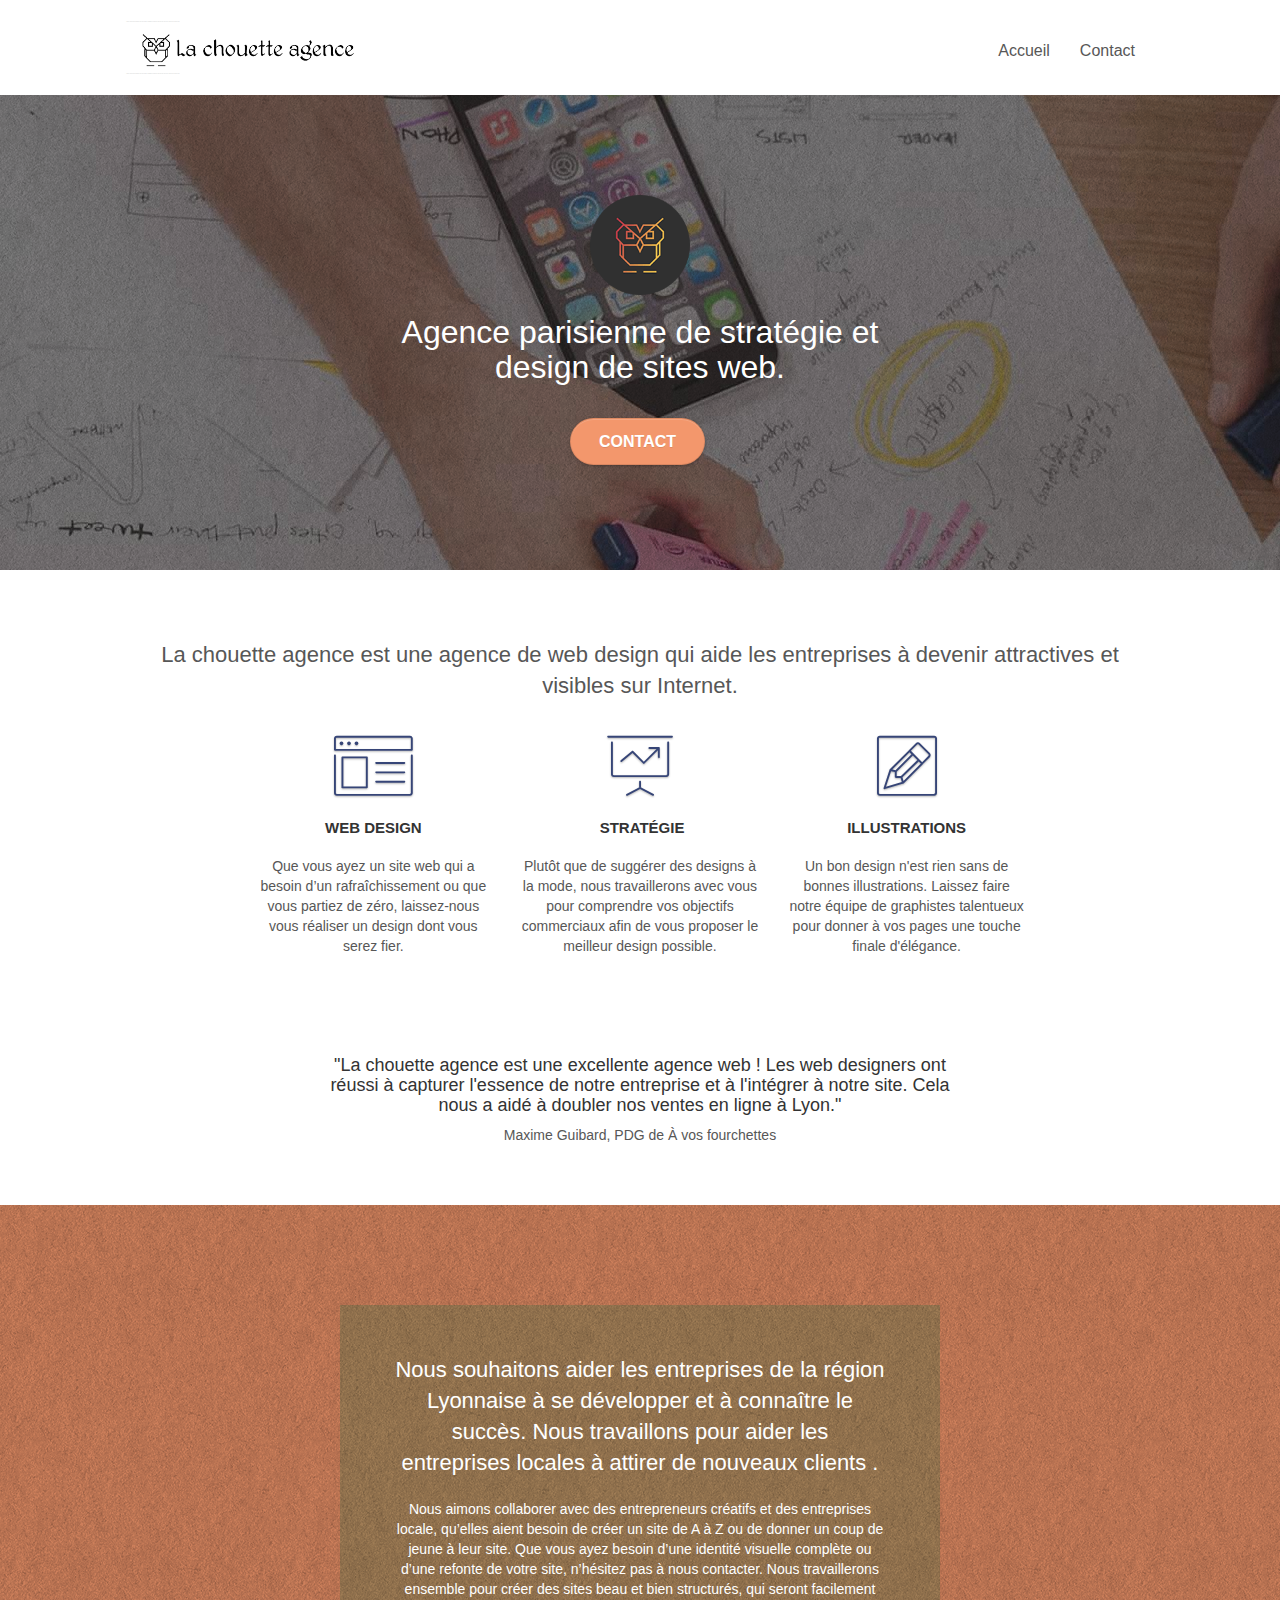
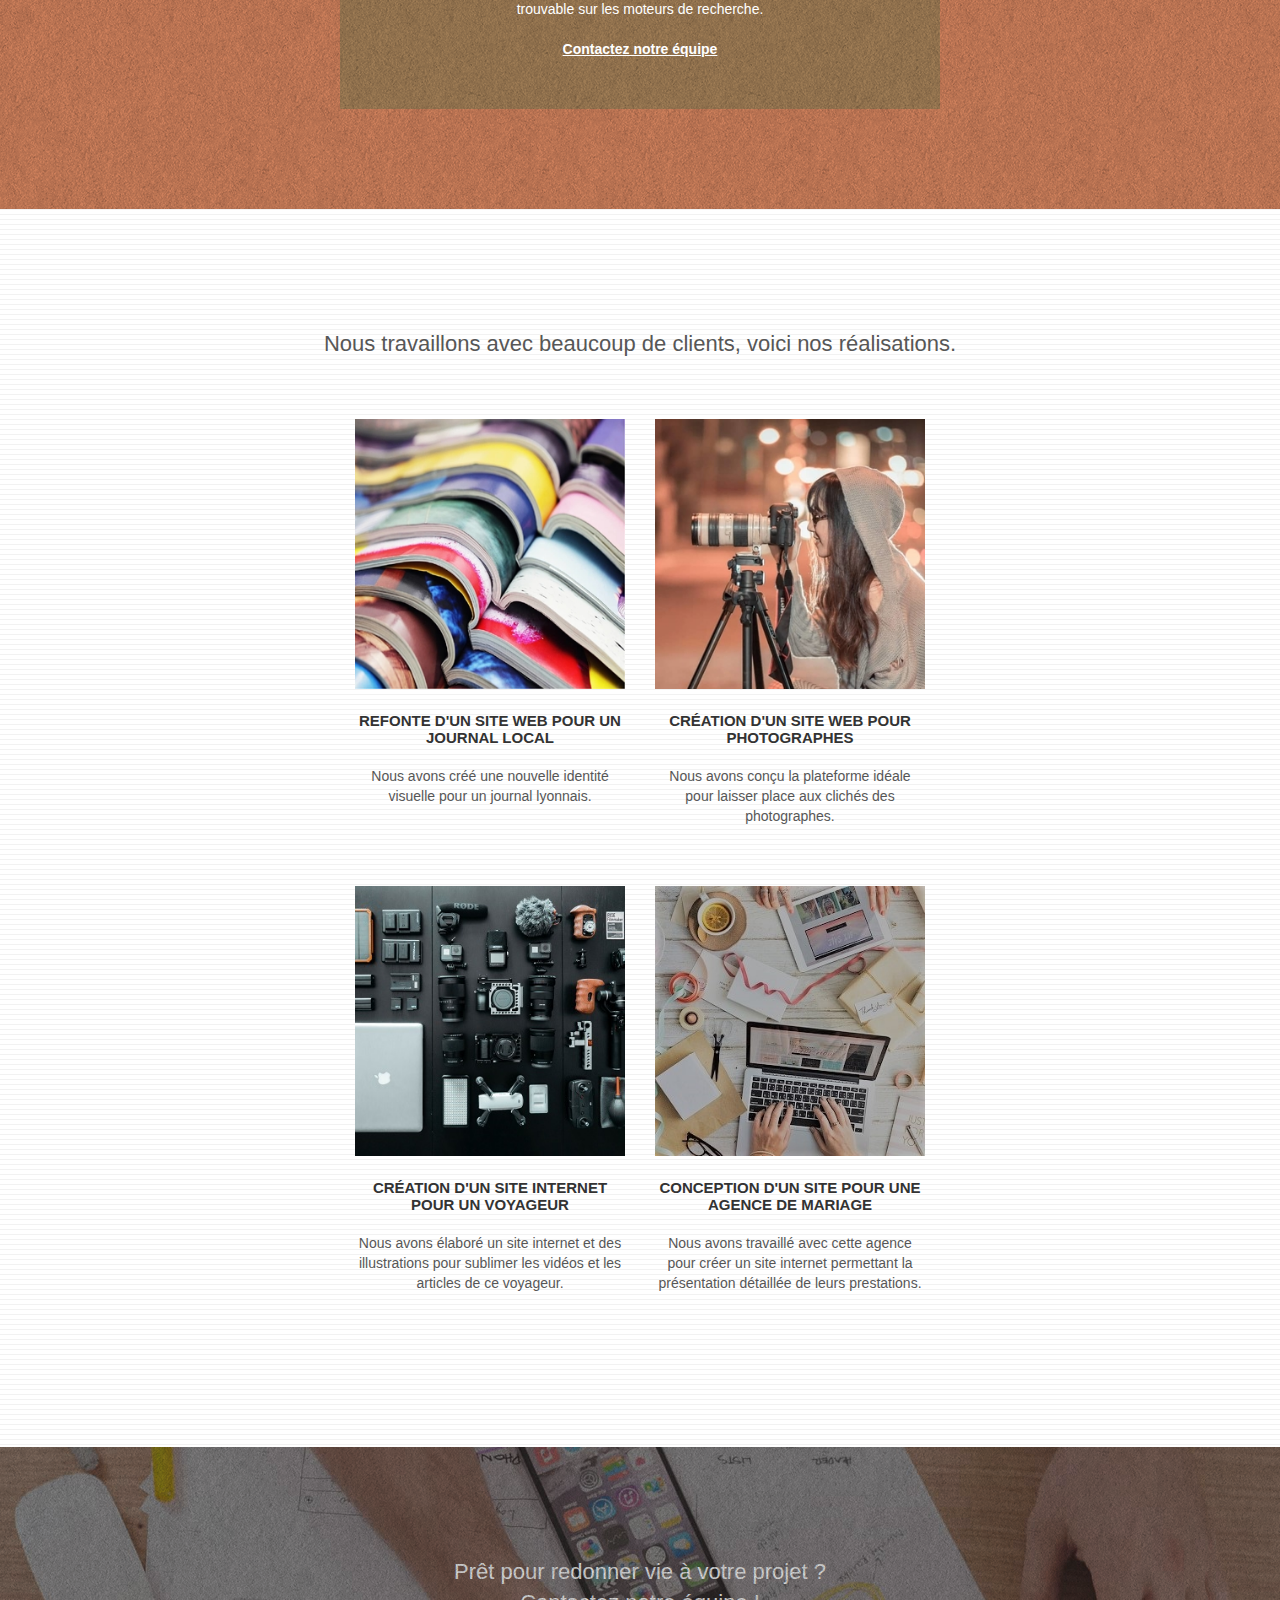
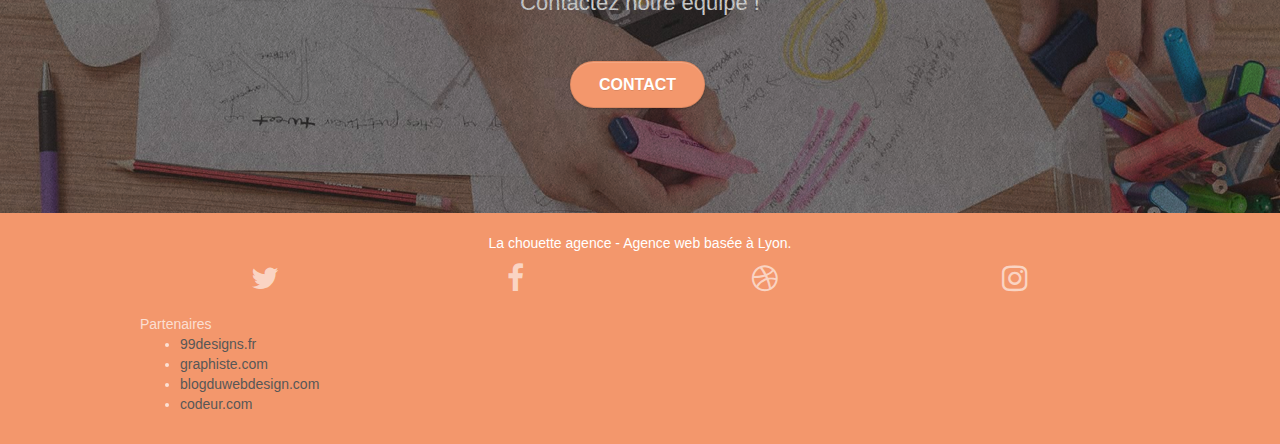
==== index.html @ 1ec6c8a3 "W3C approved." ====
<!doctype html>
<html lang="FR-fr">
<head>
    <meta charset="utf-8">
    <meta name="keywords" content="seo, site web, site internet, agence design paris" />
    <meta name="description" content="seo, site web, site internet, agence design paris" />
	<meta name="robots" content="index, follow" />
	<meta name="viewport" content="width=device-width, initial-scale=1.0, viewport-fit=cover" />
    <link rel="shortcut icon" type="image/png" href="favicon.jpg">
    
	<link rel="stylesheet" type="text/css" href="./css/bootstrap.min.css">
	<link rel="stylesheet" type="text/css" href="style.min.css">
	<link rel="stylesheet" type="text/css" href="./css/font-awesome.min.css">
	<link rel="stylesheet" type="text/css" href="./css/et-line.min.css">
	
    
	<script src="./js/jquery-2.1.0.min.js"></script>
	<script src="./js/bootstrap.min.js"></script>
	<script src="./js/blocs.min.js"></script>
	<script src="./js/jquery.touchSwipe.min.js" defer></script>
	<script src="./js/gmaps.min.js"></script>

    <title>La chouette agence, design et stratégie web à Paris.</title>

    
<!-- Analytics -->
 
<!-- Analytics END -->
    
</head>
<body>
<!-- Principal conteneur -->
<div class="page-container">
    
<!-- bloc-0 -->
<div class="bloc bgc-white l-bloc " id="bloc-0">
	<div class="container bloc-sm">

		<nav class="navbar row">
			<div class="navbar-header">
				<div class="keywords" style="color:#cccccc;font-size:1px;">Agence web à paris, stratégie web, web design, illustrations, design de site web, site web, web, internet, site internet, site</div>
				<a class="navbar-brand" href="index.html"><img src="img/la-chouette-agence.png" alt="paris web design logo agence web meilleure agence" height="40" /></a>
				<div class="keywords" style="color:#cccccc;font-size:1px;">Agence web à paris, stratégie web, web design, illustrations, design de site web, site web, web, internet, site internet, site</div>
				<button id="nav-toggle" type="button" class="ui-navbar-toggle navbar-toggle" data-toggle="collapse" data-target=".navbar-1">
					<span class="sr-only">Toggle navigation</span><span class="icon-bar"></span><span class="icon-bar"></span><span class="icon-bar"></span>
				</button>
			</div>
			<div class="collapse navbar-collapse navbar-1 special-dropdown-nav">
				<ul class="site-navigation nav navbar-nav">
					<li>
						<a href="index.html">Accueil</a>
					</li>
					<li>
					</li>
					<li>
						<a href="contact.html">Contact</a>
					</li>
				</ul>
			</div>
		</nav>
	</div>
</div>
<!-- bloc-0 END -->

<!-- bloc-1-presentation -->
<div class="bloc bgc-dark-slate-blue bg-banniere d-bloc bg-t-edge bloc-bg-texture texture-paper b-parallax" id="bloc-1-hero">
	<div class="container bloc-lg">
		<div class="row tight-width-whitespace">
			<div class="col-sm-12">
				<img src="img/logo.png" class="center-block image-resize-mode" width="100" alt="La chouette agence, agence web paris, création logo paris" />
				<h1 class="text-center hero-bloc-text tc-white ">
					Agence parisienne de stratégie et design de sites web.
				</h1>
				<div class="text-center">
					<a href="contact.html" class="btn btn-lg btn-clean btn-rd cta-hero btn-atomic-tangerine" id="cta-hero">Contact</a>
				</div>
			</div>
		</div>
	</div>
</div>
<!-- bloc-1-presentation END -->

<!-- bloc-2-services -->
<div class="bloc bgc-white l-bloc" id="bloc-2-services">
	<div class="container bloc-md">
		<div class="row">
			<div class="col-sm-12 text-center">
				<h2>La chouette agence est une agence de web design qui aide les entreprises à devenir attractives et visibles sur Internet.</h2>
			</div>
		</div>
		<div class="row voffset-lg med-width-whitespace">
			<div class="col-sm-4">
				<div class="text-center">
					<span class="et-icon-browser sm-shadow icon-dark-slate-blue icons icon-lg"></span>
				</div>
				<h3 class="mg-md text-center">
					Web design
				</h3>
				<p class="text-center ">
					Que vous ayez un site web qui a besoin d&rsquo;un rafraîchissement ou que vous partiez de zéro, laissez-nous vous réaliser un design dont vous serez fier.
				</p>
			</div>
			<div class="col-sm-4">
				<div class="text-center">
					<span class="et-icon-presentation sm-shadow icon-dark-slate-blue icons icon-lg"></span>
				</div>
				<h3 class="mg-md text-center">
					&nbsp;Stratégie
				</h3>
				<p class="text-center ">
					Plutôt que de suggérer des designs à la mode, nous travaillerons avec vous pour comprendre vos objectifs commerciaux afin de vous proposer le meilleur design possible.<br>
				</p>
			</div>
			<div class="col-sm-4">
				<div class="text-center">
					<span class="et-icon-edit sm-shadow icon-dark-slate-blue icons icon-lg"></span>
				</div>
				<h3 class="mg-md text-center">
					Illustrations
				</h3>
				<p class="text-center ">
					Un bon design n'est rien sans de bonnes illustrations. Laissez faire notre équipe de graphistes talentueux pour donner à vos pages une touche finale d'élégance.
				</p>
			</div>
		</div>
		<div class="row voffset-lg voffset">
			<div class="col-xs-12 col-md-8 col-md-offset-2 text-center">
				<h4>"La chouette agence est une excellente agence web ! Les web designers ont réussi à capturer l'essence de notre entreprise et à l'intégrer à notre site. Cela nous a aidé à doubler nos ventes en ligne à Lyon."</h4>
				<p>Maxime Guibard, PDG de À vos fourchettes</p>
			</div>
		</div>
	</div>
</div>
<!-- bloc-2-services END -->

<!-- bloc-3-what-i-do -->
<div class="bloc tc-white bgc-atomic-tangerine bg-presentation d-bloc bloc-bg-texture texture-paper b-parallax" id="bloc-3-what-i-do">
	<div class="container bloc-lg">
		<div class="row tight-width-whitespace black-background">
			<div class="col-sm-12">
				<h2 class="mg-md text-center tc-white">
					Nous souhaitons aider les entreprises de la région Lyonnaise à se développer et à connaître le succès. Nous travaillons pour aider les entreprises locales à attirer de nouveaux clients .<br>
				</h2>
				<p class="text-center white">
					Nous aimons collaborer avec des entrepreneurs créatifs et des entreprises locale, qu’elles aient besoin de créer un site de A à Z ou de donner un coup de jeune à leur site. Que vous ayez besoin d’une identité visuelle complète ou d’une refonte de votre site, n’hésitez pas à nous contacter. Nous travaillerons ensemble pour créer des sites beau et bien structurés, qui seront facilement trouvable sur les moteurs de recherche. <br><br><a class="ltc-white bold-link" href="contact.html">Contactez notre équipe</a><br>
				</p>
			</div>
		</div>
	</div>
</div>
<!-- bloc-3-what-i-do END -->

<!-- bloc-4-portfolio -->
<div class="bloc bgc-white bg-lines-h2-bg bg-repeat l-bloc" id="bloc-4-portfolio">
	<div class="container bloc-lg">
		<div class="row">
			<div class="col-sm-12 text-center">
				<h2>Nous travaillons avec beaucoup de clients, voici nos réalisations.</h2>
			</div>
		</div>
		<div class="row tight-width-whitespace portfolio-row">
			<div class="col-sm-6">
				<a href="#" data-lightbox="img/1.jpg" data-gallery-id="gallery-1" data-caption="Refonte d'un site web pour un journal local" data-frame="snapshot-lb"><img src="img/1.jpg" class="center-block img-responsive portfolio-thumb" alt="paris web design logo agence web meilleure agence et refonte site web journal" /></a>
				<h3 class="mg-md text-center">
					Refonte d'un site web pour un journal local
				</h3>
				<p class="text-center">
					Nous avons créé une nouvelle identité visuelle pour un journal lyonnais.
				</p>
			</div>
			<div class="col-sm-6">
				<a href="#" data-lightbox="img/2.jpg" data-gallery-id="gallery-1" data-caption="Création d'un site web pour photographes" data-frame="snapshot-lb"><img src="img/2.jpg" class="center-block img-responsive portfolio-thumb" alt="paris web design logo agence web meilleure agence, Création d'un site web pour photographes" /></a>
				<h3 class="mg-md text-center">
					Création d'un site web pour photographes
				</h3>
				<p class="text-center">
					Nous avons conçu la plateforme idéale pour laisser place aux clichés des photographes.
				</p>
			</div>
		</div>
		<div class="row tight-width-whitespace portfolio-row">
			<div class="col-sm-6">
				<a href="#" data-lightbox="img/3.jpg" data-gallery-id="gallery-1" data-caption="Création d'un site internet pour un voyageur" data-frame="snapshot-lb"><img src="img/3.jpg" class="center-block img-responsive portfolio-thumb" alt="paris web design logo agence web meilleure agence, Création d'un site web pour voyageur"/></a>
				<h3 class="mg-md text-center">
					Création d'un site internet pour un voyageur
				</h3>
				<p class="text-center">
					Nous avons élaboré un site internet et des illustrations pour sublimer les vidéos et les articles de ce voyageur.
				</p>
			</div>
			<div class="col-sm-6">
				<a href="#" data-lightbox="img/4.jpg" data-gallery-id="gallery-1" data-caption="Conception d'un site pour une agence de mariage" data-frame="snapshot-lb"><img src="img/4.jpg" class="center-block img-responsive portfolio-thumb" alt="paris web design logo agence web meilleure agence, Création d'un site web pour agence de mariage" /></a>
				<h3 class="mg-md text-center">
					Conception d'un site pour une agence de mariage
				</h3>
				<p class="text-center">
					Nous avons travaillé avec cette agence pour créer un site internet permettant la présentation détaillée de leurs prestations.
				</p>
			</div>
		</div>
	</div>
</div>
<!-- bloc-4-portfolio END -->

<!-- bloc-5-cta -->
<div class="bloc bgc-dark-slate-blue bg-banniere d-bloc bloc-bg-texture texture-paper" id="bloc-5-cta">
	<div class="container bloc-lg">
		<div class="row">
			<h2 class="mg-md text-center tc-white">
				Prêt pour redonner vie à votre projet ?<br>Contactez notre équipe !
			</h2>
			<div class="col-sm-12 text-center">
				<a href="contact.html" class="btn btn-atomic-tangerine btn-clean btn-rd btn-lg cta-hero">Contact</a>
			</div>
		</div>
	</div>
</div>
<!-- bloc-5-cta END -->

<!-- Footer - bloc-8 -->
<div class="bloc bgc-atomic-tangerine d-bloc" id="bloc-8">
	<div class="container bloc-sm">
		<div class="row">
			<div class="col-sm-12">
				<p class="text-center white">
					La chouette agence - Agence web basée à Lyon.<br>
				</p>
				<div class="row row-no-gutters social">
					<div class="social_cont">
						<div class="col-sm-3">
							<div class="text-center">
								<a class="social" href="index.html"><span class="fa fa-twitter icon-md"></span></a>
							</div>
						</div>
						<div class="col-sm-3">
							<div class="text-center">
								<a class="social" href="index.html"><span class="fa fa-facebook icon-md"></span></a>
							</div>
						</div>
						<div class="col-sm-3">
							<div class="text-center">
								<a class="social" href="index.html"><span class="fa fa-dribbble icon-md"></span></a>
							</div>
						</div>
						<div class="col-sm-3">
							<div class="text-center">
								<a class="social" href="index.html"><span class="fa fa-instagram icon-md"></span></a>
							</div>
						</div>
					</div>
					<div class="keywords" style="color:#F3976C;">Agence web à paris, stratégie web, web design, illustrations, design de site web, site web, web, internet, site internet, site</div>
				</div>
				<div class="row">
					<div class="col-sm-4">
						Partenaires
							<ul>
								<li><a href="https://99designs.fr/">99designs.fr</a></li>
								<li><a href="https://graphiste.com/">graphiste.com</a></li>
								<li><a href="https://www.blogduwebdesign.com/">blogduwebdesign.com</a></li>
								<li><a href="https://www.codeur.com/">codeur.com</a></li>
							</ul>		
					</div>
				</div>
			</div>
		</div>
	</div>
</div>
<!-- Footer - bloc-8 END -->

</div>
<!-- Principal conteneur END -->
    

</body>
</html>
---- style.min.css ----
body{margin:0;padding:0;background:#fff;overflow-x:hidden;-webkit-font-smoothing:antialiased;-moz-osx-font-smoothing:grayscale}a,button{transition:all .3s ease-in-out;outline:0!important}a:hover{text-decoration:none;cursor:pointer}#page-loading-blocs-notifaction{position:fixed;top:0;bottom:0;width:100%;z-index:100000;background:#fff url(img/pageload-spinner.gif) no-repeat center center}.bloc{width:100%;clear:both;background:50% 50% no-repeat;padding:0 50px;-webkit-background-size:cover;-moz-background-size:cover;-o-background-size:cover;background-size:cover;position:relative}.bloc .container{padding-left:0;padding-right:0}.bloc-lg{padding:100px 50px}.bloc-md{padding:50px}.bloc-sm{padding:20px 50px}.bg-b-edge,.bg-bl-edge,.bg-br-edge,.bg-center,.bg-l-edge,.bg-r-edge,.bg-repeat,.bg-t-edge,.bg-tl-edge,.bg-tr-edge{-webkit-background-size:auto!important;-moz-background-size:auto!important;-o-background-size:auto!important;background-size:auto!important}.bg-repeat{background:repeat}.bg-t-edge{background:top no-repeat}.bloc-bg-texture::before{content:"";background-size:2px 2px;position:absolute;top:0;bottom:0;left:0;right:0}.texture-paper::before{background:url(img/texture-paper.png);background-size:280px 280px}.b-parallax{background-attachment:fixed}.d-bloc{color:rgba(255,255,255,.7)}.d-bloc button:hover{color:rgba(255,255,255,.9)}.d-bloc .icon-round,.d-bloc .icon-rounded,.d-bloc .icon-semi-rounded-a,.d-bloc .icon-semi-rounded-b,.d-bloc .icon-square{border-color:rgba(255,255,255,.9)}.d-bloc .divider-h span{border-color:rgba(255,255,255,.2)}.d-bloc .a-btn,.d-bloc .navbar a,.d-bloc .navbar-brand,.d-bloc a .icon-lg,.d-bloc a .icon-md,.d-bloc a .icon-sm,.d-bloc a .icon-xl,.d-bloc h1 a,.d-bloc h2 a,.d-bloc h3 a,.d-bloc h4 a,.d-bloc h5 a,.d-bloc h6 a,.d-bloc p a{color:rgba(255,255,255,.6)}.d-bloc .a-btn:hover,.d-bloc .navbar a:hover,.d-bloc .navbar-brand:hover,.d-bloc a:hover .icon-lg,.d-bloc a:hover .icon-md,.d-bloc a:hover .icon-sm,.d-bloc a:hover .icon-xl,.d-bloc h1 a:hover,.d-bloc h2 a:hover,.d-bloc h3 a:hover,.d-bloc h4 a:hover,.d-bloc h5 a:hover,.d-bloc h6 a:hover,.d-bloc p a:hover{color:#fff}.d-bloc .navbar-toggle .icon-bar{background:#fff}.d-bloc .btn-wire,.d-bloc .btn-wire:hover{color:#fff;border-color:#fff}.d-bloc .panel{color:rgba(0,0,0,.5)}.d-bloc .panel button:hover{color:rgba(0,0,0,.7)}.d-bloc .panel icon{border-color:rgba(0,0,0,.7)}.d-bloc .panel .divider-h span{border-color:rgba(0,0,0,.1)}.d-bloc .panel .a-btn{color:rgba(0,0,0,.6)}.d-bloc .panel .a-btn:hover{color:#000}.d-bloc .panel .btn-wire,.d-bloc .panel .btn-wire:hover{color:rgba(0,0,0,.7);border-color:rgba(0,0,0,.3)}.d-bloc .panel,.l-bloc{color:rgba(0,0,0,.5)}.d-bloc .panel button:hover,.l-bloc button:hover{color:rgba(0,0,0,.7)}.l-bloc .icon-round,.l-bloc .icon-rounded,.l-bloc .icon-semi-rounded-a,.l-bloc .icon-semi-rounded-b,.l-bloc .icon-square{border-color:rgba(0,0,0,.7)}.d-bloc .panel .divider-h span,.l-bloc .divider-h span{border-color:rgba(0,0,0,.1)}.d-bloc .panel .a-btn,.l-bloc .a-btn,.l-bloc .navbar a,.l-bloc .navbar-brand,.l-bloc a .icon-lg,.l-bloc a .icon-md,.l-bloc a .icon-sm,.l-bloc a .icon-xl,.l-bloc h1 a,.l-bloc h2 a,.l-bloc h3 a,.l-bloc h4 a,.l-bloc h5 a,.l-bloc h6 a,.l-bloc p a{color:rgba(0,0,0,.6)}.d-bloc .panel .a-btn:hover,.l-bloc .a-btn:hover,.l-bloc .navbar a:hover,.l-bloc .navbar-brand:hover,.l-bloc a:hover .icon-lg,.l-bloc a:hover .icon-md,.l-bloc a:hover .icon-sm,.l-bloc a:hover .icon-xl,.l-bloc h1 a:hover,.l-bloc h2 a:hover,.l-bloc h3 a:hover,.l-bloc h4 a:hover,.l-bloc h5 a:hover,.l-bloc h6 a:hover,.l-bloc p a:hover{color:#000}.l-bloc .navbar-toggle .icon-bar{color:rgba(0,0,0,.6)}.d-bloc .panel .btn-wire,.d-bloc .panel .btn-wire:hover,.l-bloc .btn-wire,.l-bloc .btn-wire:hover{color:rgba(0,0,0,.7);border-color:rgba(0,0,0,.3)}.voffset{margin-top:30px}.voffset-lg{margin-top:80px}.row-no-gutters{margin-right:0;margin-left:0}.row.row-no-gutters>[class*=" col-"],.row.row-no-gutters>[class^=col-]{padding-right:0;padding-left:0}#bloc-1-hero h1{font-size:32px}.navbar{margin-bottom:0;z-index:1}.navbar-brand{height:auto;padding:3px 15px;font-size:25px;font-weight:400;font-weight:600;line-height:44px}.navbar-brand img{max-height:200px;margin:0 5px 0 0;display:inline}.navbar-brand img[src$=svg]{min-width:100px}.nav-center .navbar-brand img{margin:0}.navbar .nav{padding-top:2px;margin-right:-16px;float:right;z-index:1}.nav>li{float:left;margin-top:4px;font-size:16px}.navbar-nav .open .dropdown-menu>li>a{text-align:inherit}.nav>li a:focus,.nav>li a:hover{background:0 0}.navbar-toggle{margin:10px 10px 0 0;border:0}.navbar-toggle:hover{background:0 0!important}.navbar-toggle .icon-bar{background-color:rgba(0,0,0,.5);width:26px}.nav-invert .navbar .nav{float:left}.nav-invert .navbar-brand,.nav-invert .navbar-header{float:right;position:relative;z-index:2}@media (min-width:768px){.site-navigation{position:absolute;top:50%;right:20px;transform:translate(0,-50%);-webkit-transform:translateY(-50%)}.nav>li .dropdown-menu a,.nav>li .dropdown-menu a:hover{color:#484848}.nav-invert .site-navigation{left:0;right:0}.nav-center{text-align:center}.nav-center .navbar-header{width:100%}.nav-center .nav>li,.nav-center .navbar-brand,.nav-center .navbar-header{float:none;display:inline-block}.nav-center .site-navigation{position:relative;width:100%;right:0;margin-right:0;margin-top:20px}.nav-center.mini-nav .navbar-toggle{float:none;margin:10px auto 0}}.nav>li>.dropdown a{background:0 0!important;display:block;padding:14px 15px}nav .caret{margin:0 5px}.dropdown-menu .dropdown-menu{top:-8px;left:100%}.dropdown-menu .dropmenu-flow-right{top:100%;left:0;margin-left:-1px;border-top-left-radius:0;border-top-right-radius:0}.dropdown-menu .dropdown span{border:4px solid #000;border-top-color:transparent;border-right-color:transparent;border-bottom-color:transparent;margin:6px -5px 0 0!important;float:right}.mg-md{margin-top:10px;margin-bottom:20px}.mg-lg{margin-top:10px;margin-bottom:40px}.btn{margin:0 5px 5px 0}.btn.pull-right{margin:0 0 5px 5px}.btn-d,.btn-d:focus,.btn-d:hover{color:#fff;background:rgba(0,0,0,.3)}button{outline:0!important}.btn-rd{border-radius:40px}.btn-clean{border:1px solid rgba(0,0,0,.08);border-bottom-color:rgba(0,0,0,.1);text-shadow:0 1px 0 rgba(0,0,1,.1);box-shadow:0 1px 3px rgba(0,0,1,.25),inset 0 1px 0 0 rgba(255,255,255,.15)}.icon-md{font-size:30px!important}.icon-lg{font-size:60px!important}.sm-shadow{text-shadow:0 1px 2px rgba(0,0,0,.3)}.panel-sq,.panel-sq .panel-footer,.panel-sq .panel-heading{border-radius:0}.panel-rd{border-radius:30px}.panel-rd .panel-heading{border-radius:29px 29px 0 0}.panel-rd .panel-footer{border-radius:0 0 29px 29px}.form-control{border-color:rgba(0,0,0,.1);box-shadow:none}.scrollToTop{width:40px;height:40px;position:fixed;bottom:20px;right:20px;opacity:0;z-index:500;transition:all .3s ease-in-out}.scrollToTop span{margin-top:6px}.showScrollTop{font-size:14px;opacity:1}a[data-lightbox]{position:relative;display:block;text-align:center}a[data-lightbox]:hover::before{content:"+";font-family:HelveticaNeue-Light,"Helvetica Neue Light","Helvetica Neue",Helvetica,Arial;font-size:32px;width:50px;height:50px;margin-left:-25px;border-radius:50%;background:rgba(0,0,0,.6);color:#fff;font-weight:100;z-index:1;position:absolute;top:50%;transform:translateY(-50%);-webkit-transform:translateY(-50%)}a[data-lightbox]:hover img{opacity:.6;-webkit-animation-fill-mode:none;animation-fill-mode:none}#lightbox-modal{display:flex;align-items:center}#lightbox-modal .modal-dialog{width:90%;max-width:900px;margin:0 auto 0}#lightbox-modal .modal-dialog img{max-height:90vh;margin:0 auto}.lightbox-caption{padding:20px;color:#fff;background:rgba(0,0,0,.5);position:absolute;left:15px;right:15px;bottom:5px}.close-lightbox{color:#fff;font-size:30px;position:absolute;top:20px;right:20px;z-index:20;background:rgba(0,0,0,.5);border:none;line-height:30px;padding:0 9px 5px;opacity:.3}.close-lightbox:hover,.next-lightbox:hover,.prev-lightbox:hover{opacity:1;color:#fff}.next-lightbox,.prev-lightbox{font-size:20px;color:rgba(255,255,255,.9);background:rgba(0,0,0,.5);transition:all .2s ease-in-out;position:absolute;top:45%;z-index:1;opacity:.4}.next-lightbox{padding:6px 8px 1px 13px;right:25px}.prev-lightbox{padding:6px 13px 1px 10px;left:25px}.snapshot-lb .modal-body{padding-bottom:45px}.snapshot-lb .lightbox-caption{padding:0;color:rgba(0,0,0,.5);background:0 0}.btn,a,h1,h2,h3,h4,h5,h6,label,p{font-family:helvetica;font-weight:400;color:#575757!important}.container{max-width:1000px}.hero-bloc-text{font-size:38px}.hero-bloc-text-sub{font-size:36px}.statement-bloc-text{line-height:26px;font-style:italic;font-size:20px;text-align:center;font-weight:lighter;max-width:520px;margin:auto auto auto auto}p{font-size:14px}.tight-width-whitespace{max-width:600px;margin:auto auto auto auto}.h1{font-size:20px;font-family:"Open Sans"}.cta-hero{margin-top:22px;color:#fff!important;text-transform:uppercase;padding:12px 28px 12px 28px;font-size:16px;font-weight:700}.social_cont{display:flex;flex-direction:row;justify-content:center}.social{display:inline;max-width:400px;margin:auto auto auto auto}h2{font-size:22px;line-height:1.4em}h3{font-size:15px;text-transform:uppercase;font-weight:700;color:#333!important}.med-width-whitespace{max-width:800px;margin:auto auto auto auto;box-shadow:0 0 0 #000}h1{color:#333!important}h4{color:#333!important}.icons{margin-bottom:14px;margin-top:24px}.white{color:#fff!important}.portfolio-thumb{margin-bottom:24px}.portfolio-row{margin-bottom:44px;margin-top:50px}.avatar{box-shadow:0 4px 9px rgba(0,0,0,.3)}.black-background{background-color:rgba(165,147,99,.7);padding:40px 40px 40px 40px}.bold-link{font-weight:900;text-decoration:underline!important}.bgc-white{background-color:#fff}.bgc-dark-slate-blue{background-color:#364577}.bgc-atomic-tangerine{background-color:#f3976c}.tc-white{color:#fff!important}.btn-atomic-tangerine{background:#f3976c;color:#fff!important}.btn-atomic-tangerine:hover{background:#c27956!important;color:#fff!important}.ltc-white{color:#fff!important}.ltc-white:hover{color:#ccc!important}.ltc-atomic-tangerine{color:#f3976c!important}.ltc-atomic-tangerine:hover{color:#c27956!important}.icon-dark-slate-blue{color:#364577!important;border-color:#364577!important}.bg-dots-bg{background-image:url(img/dots-bg.png)}.bg-lines-h2-bg{background-image:url(img/lines-h2-bg.png)}.bg-banniere{background-image:url(img/la-chouette-agence-banniere.jpg)}.bg-presentation{background-image:url(img/image-de-presentation.jpg)}@media (max-width:1024px){.bloc{padding-left:20px;padding-right:20px}.bloc-tile-2.full-width-bloc .container,.bloc-tile-3.full-width-bloc .container,.bloc-tile-4.full-width-bloc .container,.bloc.full-width-bloc{padding-left:0;padding-right:0}}@media (max-width:992px) and (min-width:768px){.navbar .nav{max-width:80%}.nav-center.navbar .nav{max-width:100%}}@media only screen and (min-width:768px) and (max-width:1024px) and (orientation:landscape){.b-parallax{background-attachment:scroll}}@media only screen and (min-width:1024px) and (max-width:1366px) and (-webkit-min-device-pixel-ratio:1.5){.b-parallax{background-attachment:scroll}}@media (max-width:991px){.container{width:100%}.b-parallax{background-attachment:scroll}#hero-bloc,.page-container{overflow-x:hidden;position:relative}.bloc{padding-left:constant(safe-area-inset-left);padding-right:constant(safe-area-inset-right)}.bloc-group,.bloc-group .bloc{display:block;width:100%}.bloc-fill-screen .fill-bloc-bottom-edge,.bloc-fill-screen .fill-bloc-top-edge{padding:0 20px;padding-left:constant(safe-area-inset-left);padding-right:constant(safe-area-inset-right)}}@media (max-width:767px){.page-container{overflow-x:hidden;position:relative}#disqus_thread,h1,h2,h3,h4,h5,h6,p{padding-left:10px!important;padding-right:10px!important}.b-parallax{background-attachment:scroll}.navbar .nav{padding-top:0;border-top:1px solid rgba(0,0,0,.2);float:none!important}.navbar.row{margin-left:0;margin-right:0}.site-navigation{position:inherit;transform:none;-webkit-transform:none;-ms-transform:none}.nav>li{margin-top:0;border-bottom:1px solid rgba(0,0,0,.1);background:rgba(0,0,0,.05);text-align:left;padding-left:15px;width:100%}.nav>li:hover{background:rgba(0,0,0,.08)}.dropdown .dropdown a .caret{float:none;margin:5px 0 0 10px!important;border:4px solid #000;border-bottom-color:transparent;border-right-color:transparent;border-left-color:transparent}#hero-bloc .navbar .nav{background:rgba(0,0,0,.8)}#hero-bloc .navbar .nav a{color:rgba(255,255,255,.6)}.hero{padding:50px 0}.hero-nav{left:-1px;right:-1px}.navbar-collapse{padding:0;overflow-x:hidden;-webkit-box-shadow:none;box-shadow:none}.navbar-brand img{max-height:40px;width:auto}.nav-invert .navbar-header{float:none;width:100%}.nav-invert .navbar-toggle{float:left;margin-left:10px}.bloc{padding-left:0;padding-right:0}.bloc-lg,.bloc-xl,.bloc-xxl{padding:40px 0}.bloc-md,.bloc-sm{padding-left:0;padding-right:0}.bloc-fill-screen .fill-bloc-bottom-edge,.bloc-fill-screen .fill-bloc-top-edge,.bloc-tile-2 .container,.bloc-tile-3 .container,.bloc-tile-4 .container{padding-left:0;padding-right:0}.a-block{padding:0 10px}.btn-dwn{display:none}.voffset{margin-top:5px}.voffset-md{margin-top:20px}.voffset-lg{margin-top:30px}form{padding:5px}.close-lightbox{display:inline-block}.blocsapp-device-iphone5{background-size:216px 425px;padding-top:60px;width:216px;height:425px}.blocsapp-device-iphone5 img{width:180px;height:320px}}@media (max-width:400px){.bloc{padding-left:0;padding-right:0}}@media (max-width:767px){.bloc-mob-center-text{text-align:center}}
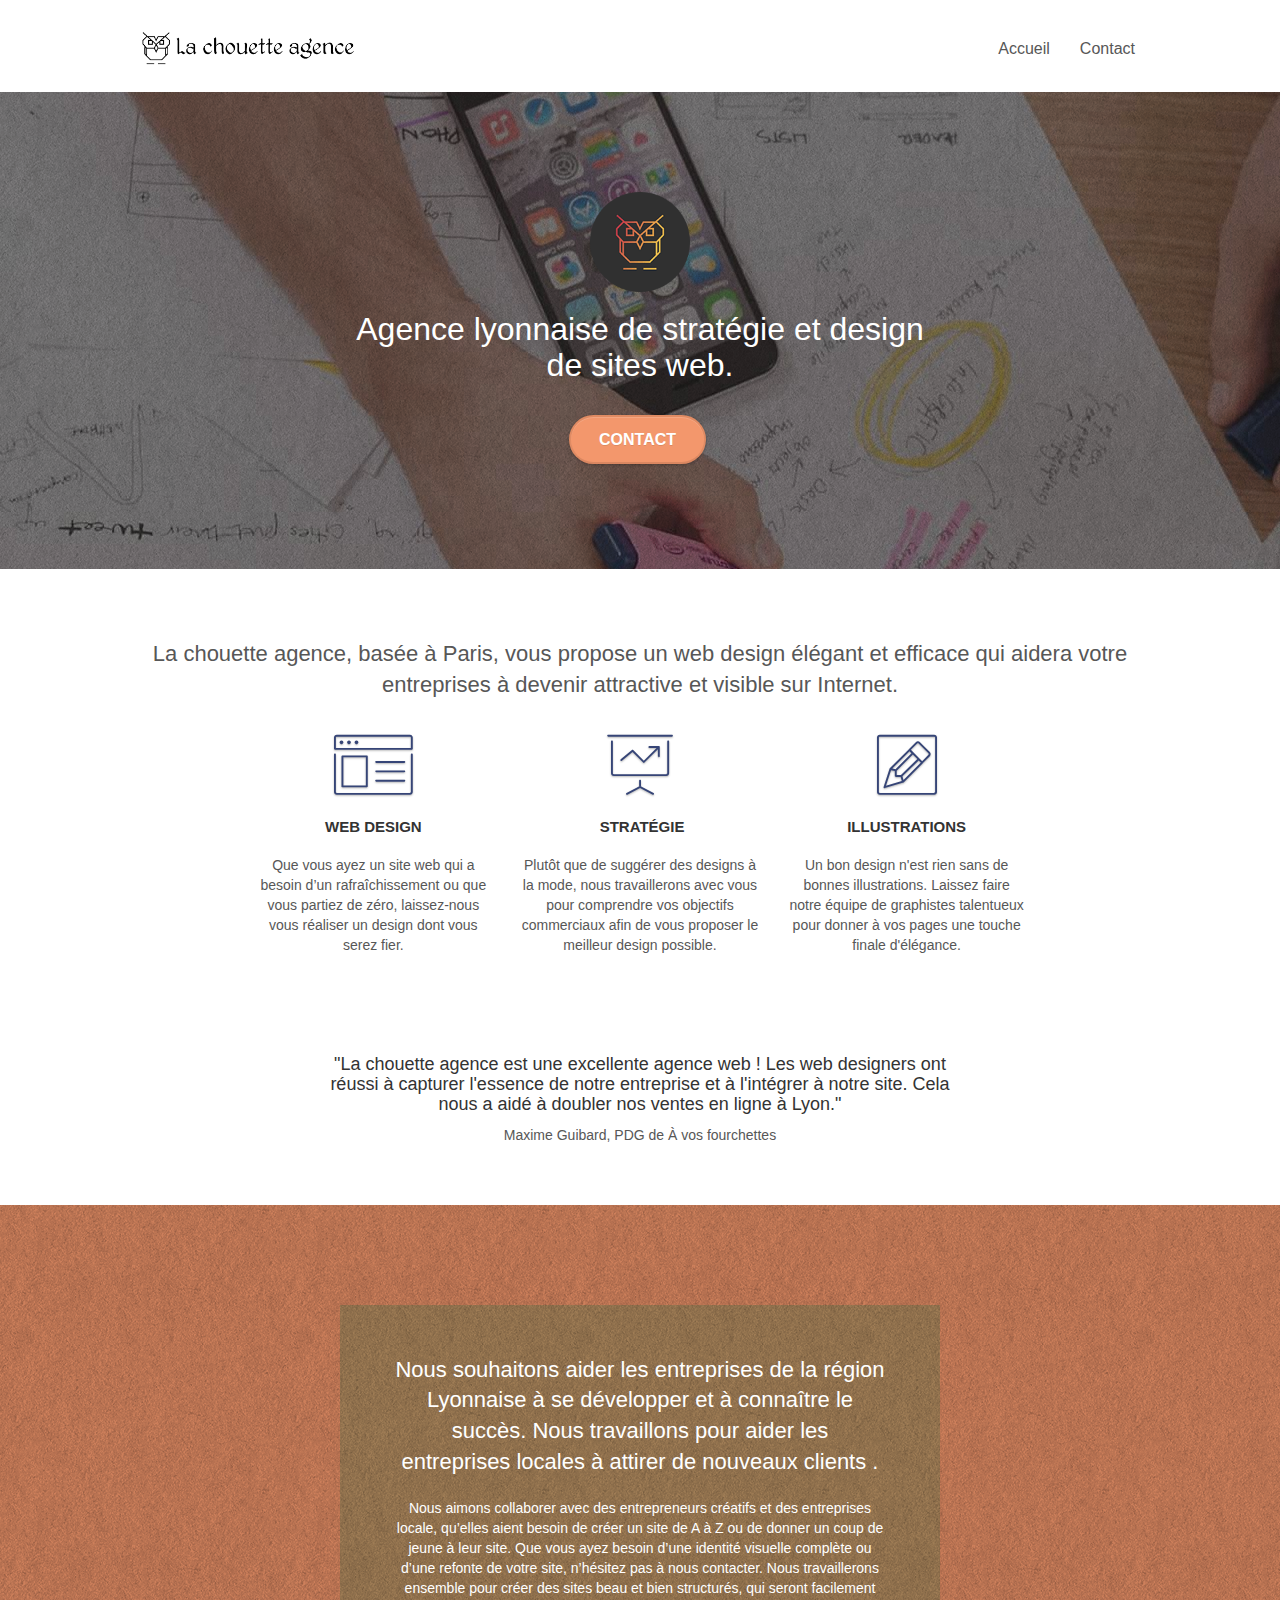
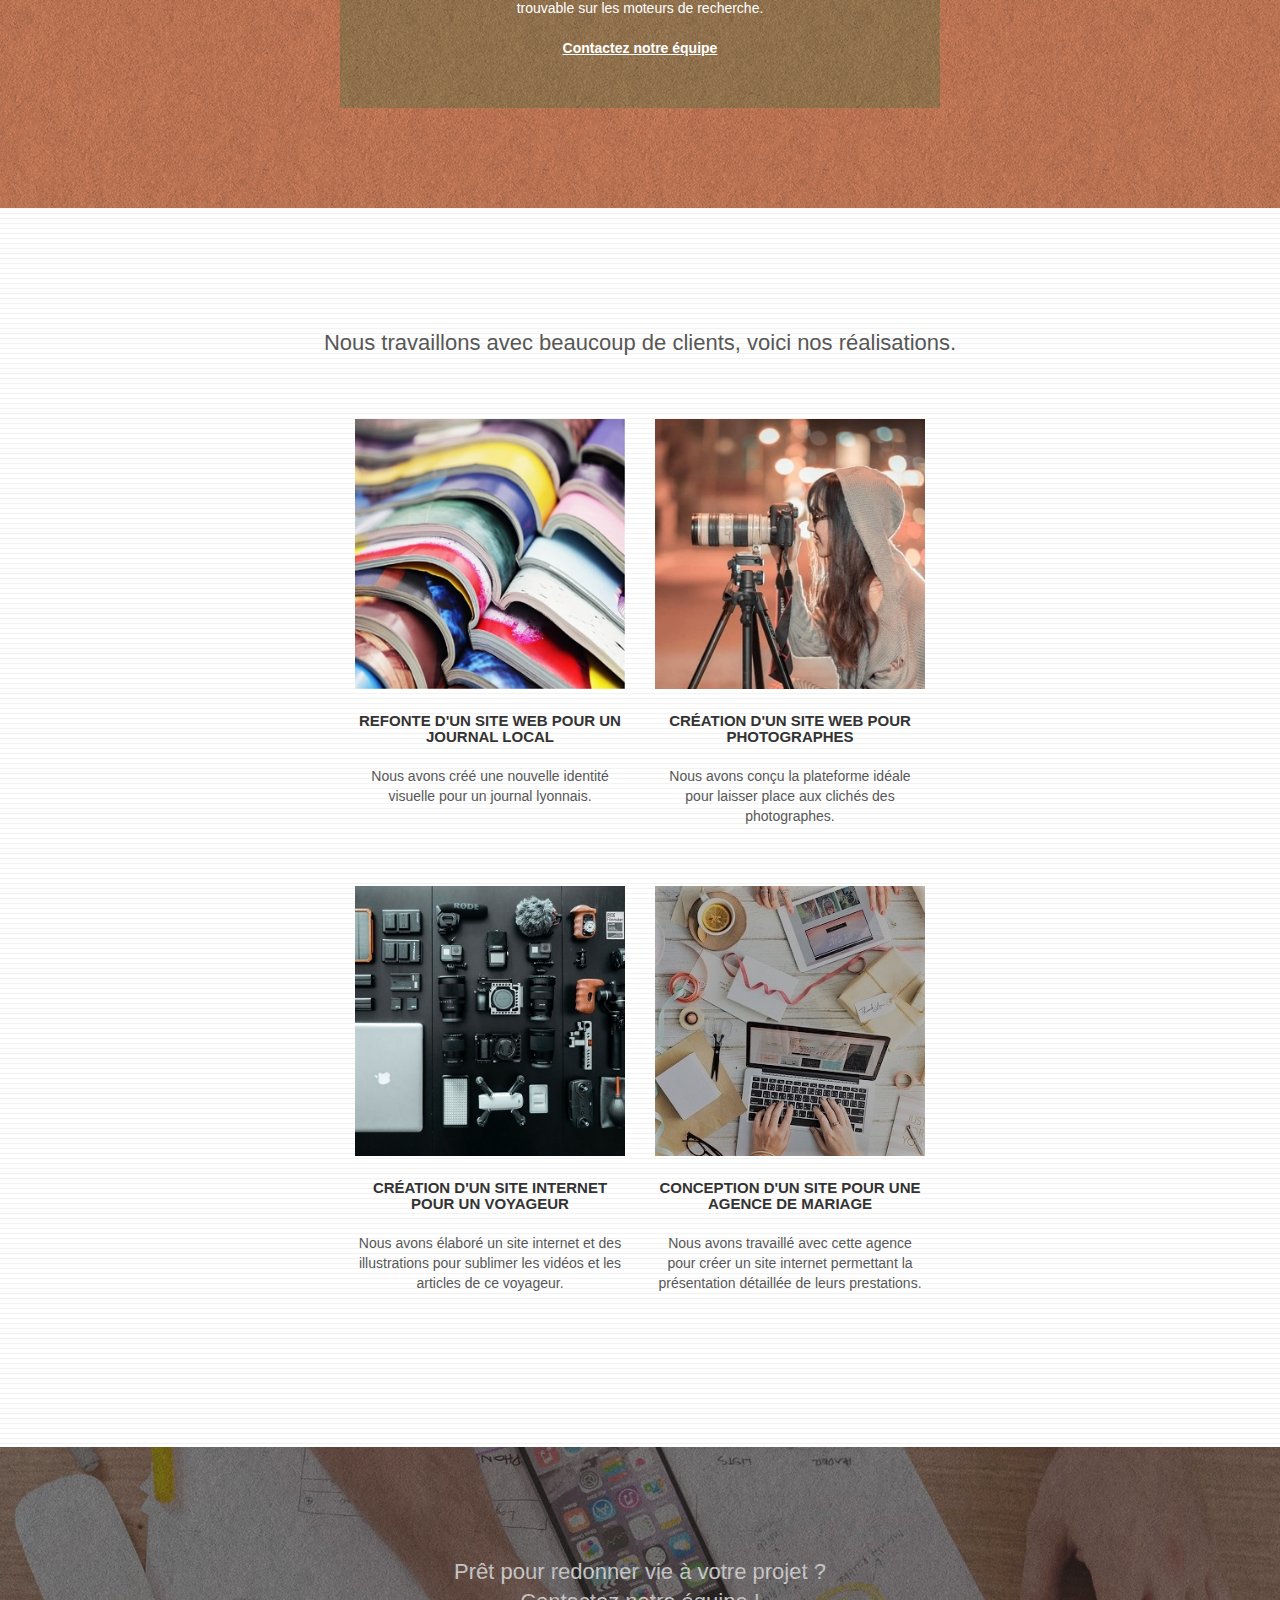
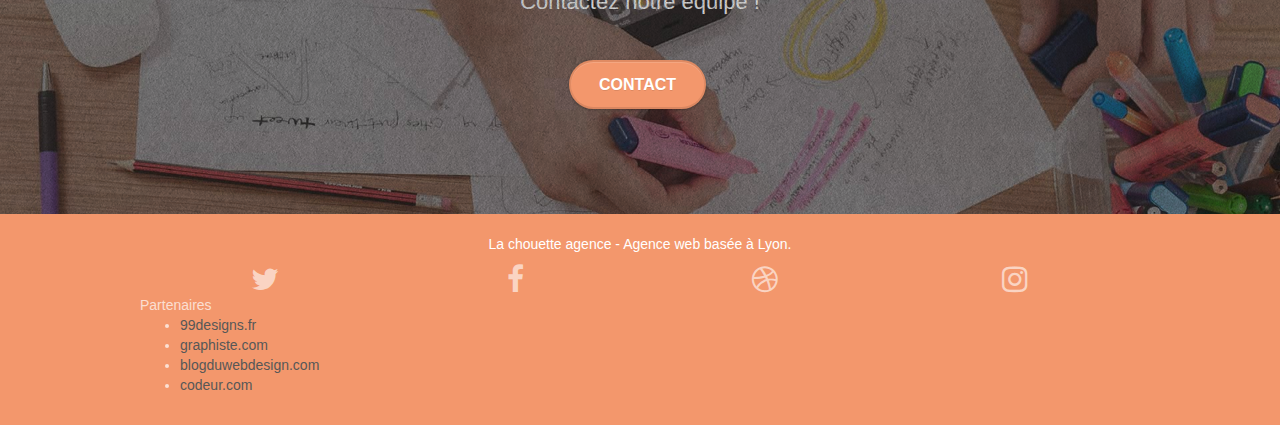
==== commit 0dfcccfd: "Optim keywords, alt, border" ====
--- a/index.html
+++ b/index.html
@@ -1,9 +1,11 @@
 <!doctype html>
 <html lang="FR-fr">
 <head>
+
+	<title>La chouette agence, design et stratégie web à Lyon.</title>
+
     <meta charset="utf-8">
-    <meta name="keywords" content="seo, site web, site internet, agence design paris" />
-    <meta name="description" content="seo, site web, site internet, agence design paris" />
+    <meta name="description" content="La chouette agence, basée à Paris, vous propose un web design élégant et efficace qui aidera votre entreprises à devenir attractive et visible sur Internet." />
 	<meta name="robots" content="index, follow" />
 	<meta name="viewport" content="width=device-width, initial-scale=1.0, viewport-fit=cover" />
     <link rel="shortcut icon" type="image/png" href="favicon.jpg">
@@ -14,13 +16,12 @@
 	<link rel="stylesheet" type="text/css" href="./css/et-line.min.css">
 	
     
-	<script src="./js/jquery-2.1.0.min.js"></script>
-	<script src="./js/bootstrap.min.js"></script>
-	<script src="./js/blocs.min.js"></script>
-	<script src="./js/jquery.touchSwipe.min.js" defer></script>
-	<script src="./js/gmaps.min.js"></script>
-
-    <title>La chouette agence, design et stratégie web à Paris.</title>
+	<script defer src="./js/jquery-2.1.0.min.js"></script>
+	<script defer src="./js/bootstrap.min.js"></script>
+	<script defer src="./js/blocs.min.js"></script>
+	<script defer src="./js/jquery.touchSwipe.min.js"></script>
+	<script defer src="./js/gmaps.min.js"></script>
+
 
     
 <!-- Analytics -->
@@ -38,9 +39,7 @@
 
 		<nav class="navbar row">
 			<div class="navbar-header">
-				<div class="keywords" style="color:#cccccc;font-size:1px;">Agence web à paris, stratégie web, web design, illustrations, design de site web, site web, web, internet, site internet, site</div>
-				<a class="navbar-brand" href="index.html"><img src="img/la-chouette-agence.png" alt="paris web design logo agence web meilleure agence" height="40" /></a>
-				<div class="keywords" style="color:#cccccc;font-size:1px;">Agence web à paris, stratégie web, web design, illustrations, design de site web, site web, web, internet, site internet, site</div>
+				<a class="navbar-brand" href="index.html"><img src="img/la-chouette-agence.png" alt="Une chouette de face, logo de la chouette agence." height="40" /></a>
 				<button id="nav-toggle" type="button" class="ui-navbar-toggle navbar-toggle" data-toggle="collapse" data-target=".navbar-1">
 					<span class="sr-only">Toggle navigation</span><span class="icon-bar"></span><span class="icon-bar"></span><span class="icon-bar"></span>
 				</button>
@@ -67,9 +66,9 @@
 	<div class="container bloc-lg">
 		<div class="row tight-width-whitespace">
 			<div class="col-sm-12">
-				<img src="img/logo.png" class="center-block image-resize-mode" width="100" alt="La chouette agence, agence web paris, création logo paris" />
+				<img src="img/logo.png" class="center-block image-resize-mode" width="100" alt="Une chouette de face, logo de la chouette agence." />
 				<h1 class="text-center hero-bloc-text tc-white ">
-					Agence parisienne de stratégie et design de sites web.
+					Agence lyonnaise de stratégie et design de sites web.
 				</h1>
 				<div class="text-center">
 					<a href="contact.html" class="btn btn-lg btn-clean btn-rd cta-hero btn-atomic-tangerine" id="cta-hero">Contact</a>
@@ -85,7 +84,7 @@
 	<div class="container bloc-md">
 		<div class="row">
 			<div class="col-sm-12 text-center">
-				<h2>La chouette agence est une agence de web design qui aide les entreprises à devenir attractives et visibles sur Internet.</h2>
+				<h2>La chouette agence, basée à Paris, vous propose un web design élégant et efficace qui aidera votre entreprises à devenir attractive et visible sur Internet.</h2>
 			</div>
 		</div>
 		<div class="row voffset-lg med-width-whitespace">
@@ -160,7 +159,7 @@
 		</div>
 		<div class="row tight-width-whitespace portfolio-row">
 			<div class="col-sm-6">
-				<a href="#" data-lightbox="img/1.jpg" data-gallery-id="gallery-1" data-caption="Refonte d'un site web pour un journal local" data-frame="snapshot-lb"><img src="img/1.jpg" class="center-block img-responsive portfolio-thumb" alt="paris web design logo agence web meilleure agence et refonte site web journal" /></a>
+				<a href="#" data-lightbox="img/1.jpg" data-gallery-id="gallery-1" data-caption="Refonte d'un site web pour un journal local" data-frame="snapshot-lb"><img src="img/1.jpg" class="center-block img-responsive portfolio-thumb" alt="Présentation esthétique de magazines ouverts sur une table." /></a>
 				<h3 class="mg-md text-center">
 					Refonte d'un site web pour un journal local
 				</h3>
@@ -169,7 +168,7 @@
 				</p>
 			</div>
 			<div class="col-sm-6">
-				<a href="#" data-lightbox="img/2.jpg" data-gallery-id="gallery-1" data-caption="Création d'un site web pour photographes" data-frame="snapshot-lb"><img src="img/2.jpg" class="center-block img-responsive portfolio-thumb" alt="paris web design logo agence web meilleure agence, Création d'un site web pour photographes" /></a>
+				<a href="#" data-lightbox="img/2.jpg" data-gallery-id="gallery-1" data-caption="Création d'un site web pour photographes" data-frame="snapshot-lb"><img src="img/2.jpg" class="center-block img-responsive portfolio-thumb" alt="Vue de profil d'une photographe utilisant son appareil avec objectif et trépied de nuit." /></a>
 				<h3 class="mg-md text-center">
 					Création d'un site web pour photographes
 				</h3>
@@ -180,7 +179,7 @@
 		</div>
 		<div class="row tight-width-whitespace portfolio-row">
 			<div class="col-sm-6">
-				<a href="#" data-lightbox="img/3.jpg" data-gallery-id="gallery-1" data-caption="Création d'un site internet pour un voyageur" data-frame="snapshot-lb"><img src="img/3.jpg" class="center-block img-responsive portfolio-thumb" alt="paris web design logo agence web meilleure agence, Création d'un site web pour voyageur"/></a>
+				<a href="#" data-lightbox="img/3.jpg" data-gallery-id="gallery-1" data-caption="Création d'un site internet pour un voyageur" data-frame="snapshot-lb"><img src="img/3.jpg" class="center-block img-responsive portfolio-thumb" alt="Vue du dessus d'une table noire où sont organisés les différents outils du voyageur : drone, portable, micro..."/></a>
 				<h3 class="mg-md text-center">
 					Création d'un site internet pour un voyageur
 				</h3>
@@ -189,7 +188,7 @@
 				</p>
 			</div>
 			<div class="col-sm-6">
-				<a href="#" data-lightbox="img/4.jpg" data-gallery-id="gallery-1" data-caption="Conception d'un site pour une agence de mariage" data-frame="snapshot-lb"><img src="img/4.jpg" class="center-block img-responsive portfolio-thumb" alt="paris web design logo agence web meilleure agence, Création d'un site web pour agence de mariage" /></a>
+				<a href="#" data-lightbox="img/4.jpg" data-gallery-id="gallery-1" data-caption="Conception d'un site pour une agence de mariage" data-frame="snapshot-lb"><img src="img/4.jpg" class="center-block img-responsive portfolio-thumb" alt="Vue du dessus d'une table de craft avec deux paires de main utilisant le matériel : ordinateur portable, maquette..." /></a>
 				<h3 class="mg-md text-center">
 					Conception d'un site pour une agence de mariage
 				</h3>
@@ -248,7 +247,6 @@
 							</div>
 						</div>
 					</div>
-					<div class="keywords" style="color:#F3976C;">Agence web à paris, stratégie web, web design, illustrations, design de site web, site web, web, internet, site internet, site</div>
 				</div>
 				<div class="row">
 					<div class="col-sm-4">
--- a/style.min.css
+++ b/style.min.css
@@ -1 +1,908 @@
-body{margin:0;padding:0;background:#fff;overflow-x:hidden;-webkit-font-smoothing:antialiased;-moz-osx-font-smoothing:grayscale}a,button{transition:all .3s ease-in-out;outline:0!important}a:hover{text-decoration:none;cursor:pointer}#page-loading-blocs-notifaction{position:fixed;top:0;bottom:0;width:100%;z-index:100000;background:#fff url(img/pageload-spinner.gif) no-repeat center center}.bloc{width:100%;clear:both;background:50% 50% no-repeat;padding:0 50px;-webkit-background-size:cover;-moz-background-size:cover;-o-background-size:cover;background-size:cover;position:relative}.bloc .container{padding-left:0;padding-right:0}.bloc-lg{padding:100px 50px}.bloc-md{padding:50px}.bloc-sm{padding:20px 50px}.bg-b-edge,.bg-bl-edge,.bg-br-edge,.bg-center,.bg-l-edge,.bg-r-edge,.bg-repeat,.bg-t-edge,.bg-tl-edge,.bg-tr-edge{-webkit-background-size:auto!important;-moz-background-size:auto!important;-o-background-size:auto!important;background-size:auto!important}.bg-repeat{background:repeat}.bg-t-edge{background:top no-repeat}.bloc-bg-texture::before{content:"";background-size:2px 2px;position:absolute;top:0;bottom:0;left:0;right:0}.texture-paper::before{background:url(img/texture-paper.png);background-size:280px 280px}.b-parallax{background-attachment:fixed}.d-bloc{color:rgba(255,255,255,.7)}.d-bloc button:hover{color:rgba(255,255,255,.9)}.d-bloc .icon-round,.d-bloc .icon-rounded,.d-bloc .icon-semi-rounded-a,.d-bloc .icon-semi-rounded-b,.d-bloc .icon-square{border-color:rgba(255,255,255,.9)}.d-bloc .divider-h span{border-color:rgba(255,255,255,.2)}.d-bloc .a-btn,.d-bloc .navbar a,.d-bloc .navbar-brand,.d-bloc a .icon-lg,.d-bloc a .icon-md,.d-bloc a .icon-sm,.d-bloc a .icon-xl,.d-bloc h1 a,.d-bloc h2 a,.d-bloc h3 a,.d-bloc h4 a,.d-bloc h5 a,.d-bloc h6 a,.d-bloc p a{color:rgba(255,255,255,.6)}.d-bloc .a-btn:hover,.d-bloc .navbar a:hover,.d-bloc .navbar-brand:hover,.d-bloc a:hover .icon-lg,.d-bloc a:hover .icon-md,.d-bloc a:hover .icon-sm,.d-bloc a:hover .icon-xl,.d-bloc h1 a:hover,.d-bloc h2 a:hover,.d-bloc h3 a:hover,.d-bloc h4 a:hover,.d-bloc h5 a:hover,.d-bloc h6 a:hover,.d-bloc p a:hover{color:#fff}.d-bloc .navbar-toggle .icon-bar{background:#fff}.d-bloc .btn-wire,.d-bloc .btn-wire:hover{color:#fff;border-color:#fff}.d-bloc .panel{color:rgba(0,0,0,.5)}.d-bloc .panel button:hover{color:rgba(0,0,0,.7)}.d-bloc .panel icon{border-color:rgba(0,0,0,.7)}.d-bloc .panel .divider-h span{border-color:rgba(0,0,0,.1)}.d-bloc .panel .a-btn{color:rgba(0,0,0,.6)}.d-bloc .panel .a-btn:hover{color:#000}.d-bloc .panel .btn-wire,.d-bloc .panel .btn-wire:hover{color:rgba(0,0,0,.7);border-color:rgba(0,0,0,.3)}.d-bloc .panel,.l-bloc{color:rgba(0,0,0,.5)}.d-bloc .panel button:hover,.l-bloc button:hover{color:rgba(0,0,0,.7)}.l-bloc .icon-round,.l-bloc .icon-rounded,.l-bloc .icon-semi-rounded-a,.l-bloc .icon-semi-rounded-b,.l-bloc .icon-square{border-color:rgba(0,0,0,.7)}.d-bloc .panel .divider-h span,.l-bloc .divider-h span{border-color:rgba(0,0,0,.1)}.d-bloc .panel .a-btn,.l-bloc .a-btn,.l-bloc .navbar a,.l-bloc .navbar-brand,.l-bloc a .icon-lg,.l-bloc a .icon-md,.l-bloc a .icon-sm,.l-bloc a .icon-xl,.l-bloc h1 a,.l-bloc h2 a,.l-bloc h3 a,.l-bloc h4 a,.l-bloc h5 a,.l-bloc h6 a,.l-bloc p a{color:rgba(0,0,0,.6)}.d-bloc .panel .a-btn:hover,.l-bloc .a-btn:hover,.l-bloc .navbar a:hover,.l-bloc .navbar-brand:hover,.l-bloc a:hover .icon-lg,.l-bloc a:hover .icon-md,.l-bloc a:hover .icon-sm,.l-bloc a:hover .icon-xl,.l-bloc h1 a:hover,.l-bloc h2 a:hover,.l-bloc h3 a:hover,.l-bloc h4 a:hover,.l-bloc h5 a:hover,.l-bloc h6 a:hover,.l-bloc p a:hover{color:#000}.l-bloc .navbar-toggle .icon-bar{color:rgba(0,0,0,.6)}.d-bloc .panel .btn-wire,.d-bloc .panel .btn-wire:hover,.l-bloc .btn-wire,.l-bloc .btn-wire:hover{color:rgba(0,0,0,.7);border-color:rgba(0,0,0,.3)}.voffset{margin-top:30px}.voffset-lg{margin-top:80px}.row-no-gutters{margin-right:0;margin-left:0}.row.row-no-gutters>[class*=" col-"],.row.row-no-gutters>[class^=col-]{padding-right:0;padding-left:0}#bloc-1-hero h1{font-size:32px}.navbar{margin-bottom:0;z-index:1}.navbar-brand{height:auto;padding:3px 15px;font-size:25px;font-weight:400;font-weight:600;line-height:44px}.navbar-brand img{max-height:200px;margin:0 5px 0 0;display:inline}.navbar-brand img[src$=svg]{min-width:100px}.nav-center .navbar-brand img{margin:0}.navbar .nav{padding-top:2px;margin-right:-16px;float:right;z-index:1}.nav>li{float:left;margin-top:4px;font-size:16px}.navbar-nav .open .dropdown-menu>li>a{text-align:inherit}.nav>li a:focus,.nav>li a:hover{background:0 0}.navbar-toggle{margin:10px 10px 0 0;border:0}.navbar-toggle:hover{background:0 0!important}.navbar-toggle .icon-bar{background-color:rgba(0,0,0,.5);width:26px}.nav-invert .navbar .nav{float:left}.nav-invert .navbar-brand,.nav-invert .navbar-header{float:right;position:relative;z-index:2}@media (min-width:768px){.site-navigation{position:absolute;top:50%;right:20px;transform:translate(0,-50%);-webkit-transform:translateY(-50%)}.nav>li .dropdown-menu a,.nav>li .dropdown-menu a:hover{color:#484848}.nav-invert .site-navigation{left:0;right:0}.nav-center{text-align:center}.nav-center .navbar-header{width:100%}.nav-center .nav>li,.nav-center .navbar-brand,.nav-center .navbar-header{float:none;display:inline-block}.nav-center .site-navigation{position:relative;width:100%;right:0;margin-right:0;margin-top:20px}.nav-center.mini-nav .navbar-toggle{float:none;margin:10px auto 0}}.nav>li>.dropdown a{background:0 0!important;display:block;padding:14px 15px}nav .caret{margin:0 5px}.dropdown-menu .dropdown-menu{top:-8px;left:100%}.dropdown-menu .dropmenu-flow-right{top:100%;left:0;margin-left:-1px;border-top-left-radius:0;border-top-right-radius:0}.dropdown-menu .dropdown span{border:4px solid #000;border-top-color:transparent;border-right-color:transparent;border-bottom-color:transparent;margin:6px -5px 0 0!important;float:right}.mg-md{margin-top:10px;margin-bottom:20px}.mg-lg{margin-top:10px;margin-bottom:40px}.btn{margin:0 5px 5px 0}.btn.pull-right{margin:0 0 5px 5px}.btn-d,.btn-d:focus,.btn-d:hover{color:#fff;background:rgba(0,0,0,.3)}button{outline:0!important}.btn-rd{border-radius:40px}.btn-clean{border:1px solid rgba(0,0,0,.08);border-bottom-color:rgba(0,0,0,.1);text-shadow:0 1px 0 rgba(0,0,1,.1);box-shadow:0 1px 3px rgba(0,0,1,.25),inset 0 1px 0 0 rgba(255,255,255,.15)}.icon-md{font-size:30px!important}.icon-lg{font-size:60px!important}.sm-shadow{text-shadow:0 1px 2px rgba(0,0,0,.3)}.panel-sq,.panel-sq .panel-footer,.panel-sq .panel-heading{border-radius:0}.panel-rd{border-radius:30px}.panel-rd .panel-heading{border-radius:29px 29px 0 0}.panel-rd .panel-footer{border-radius:0 0 29px 29px}.form-control{border-color:rgba(0,0,0,.1);box-shadow:none}.scrollToTop{width:40px;height:40px;position:fixed;bottom:20px;right:20px;opacity:0;z-index:500;transition:all .3s ease-in-out}.scrollToTop span{margin-top:6px}.showScrollTop{font-size:14px;opacity:1}a[data-lightbox]{position:relative;display:block;text-align:center}a[data-lightbox]:hover::before{content:"+";font-family:HelveticaNeue-Light,"Helvetica Neue Light","Helvetica Neue",Helvetica,Arial;font-size:32px;width:50px;height:50px;margin-left:-25px;border-radius:50%;background:rgba(0,0,0,.6);color:#fff;font-weight:100;z-index:1;position:absolute;top:50%;transform:translateY(-50%);-webkit-transform:translateY(-50%)}a[data-lightbox]:hover img{opacity:.6;-webkit-animation-fill-mode:none;animation-fill-mode:none}#lightbox-modal{display:flex;align-items:center}#lightbox-modal .modal-dialog{width:90%;max-width:900px;margin:0 auto 0}#lightbox-modal .modal-dialog img{max-height:90vh;margin:0 auto}.lightbox-caption{padding:20px;color:#fff;background:rgba(0,0,0,.5);position:absolute;left:15px;right:15px;bottom:5px}.close-lightbox{color:#fff;font-size:30px;position:absolute;top:20px;right:20px;z-index:20;background:rgba(0,0,0,.5);border:none;line-height:30px;padding:0 9px 5px;opacity:.3}.close-lightbox:hover,.next-lightbox:hover,.prev-lightbox:hover{opacity:1;color:#fff}.next-lightbox,.prev-lightbox{font-size:20px;color:rgba(255,255,255,.9);background:rgba(0,0,0,.5);transition:all .2s ease-in-out;position:absolute;top:45%;z-index:1;opacity:.4}.next-lightbox{padding:6px 8px 1px 13px;right:25px}.prev-lightbox{padding:6px 13px 1px 10px;left:25px}.snapshot-lb .modal-body{padding-bottom:45px}.snapshot-lb .lightbox-caption{padding:0;color:rgba(0,0,0,.5);background:0 0}.btn,a,h1,h2,h3,h4,h5,h6,label,p{font-family:helvetica;font-weight:400;color:#575757!important}.container{max-width:1000px}.hero-bloc-text{font-size:38px}.hero-bloc-text-sub{font-size:36px}.statement-bloc-text{line-height:26px;font-style:italic;font-size:20px;text-align:center;font-weight:lighter;max-width:520px;margin:auto auto auto auto}p{font-size:14px}.tight-width-whitespace{max-width:600px;margin:auto auto auto auto}.h1{font-size:20px;font-family:"Open Sans"}.cta-hero{margin-top:22px;color:#fff!important;text-transform:uppercase;padding:12px 28px 12px 28px;font-size:16px;font-weight:700}.social_cont{display:flex;flex-direction:row;justify-content:center}.social{display:inline;max-width:400px;margin:auto auto auto auto}h2{font-size:22px;line-height:1.4em}h3{font-size:15px;text-transform:uppercase;font-weight:700;color:#333!important}.med-width-whitespace{max-width:800px;margin:auto auto auto auto;box-shadow:0 0 0 #000}h1{color:#333!important}h4{color:#333!important}.icons{margin-bottom:14px;margin-top:24px}.white{color:#fff!important}.portfolio-thumb{margin-bottom:24px}.portfolio-row{margin-bottom:44px;margin-top:50px}.avatar{box-shadow:0 4px 9px rgba(0,0,0,.3)}.black-background{background-color:rgba(165,147,99,.7);padding:40px 40px 40px 40px}.bold-link{font-weight:900;text-decoration:underl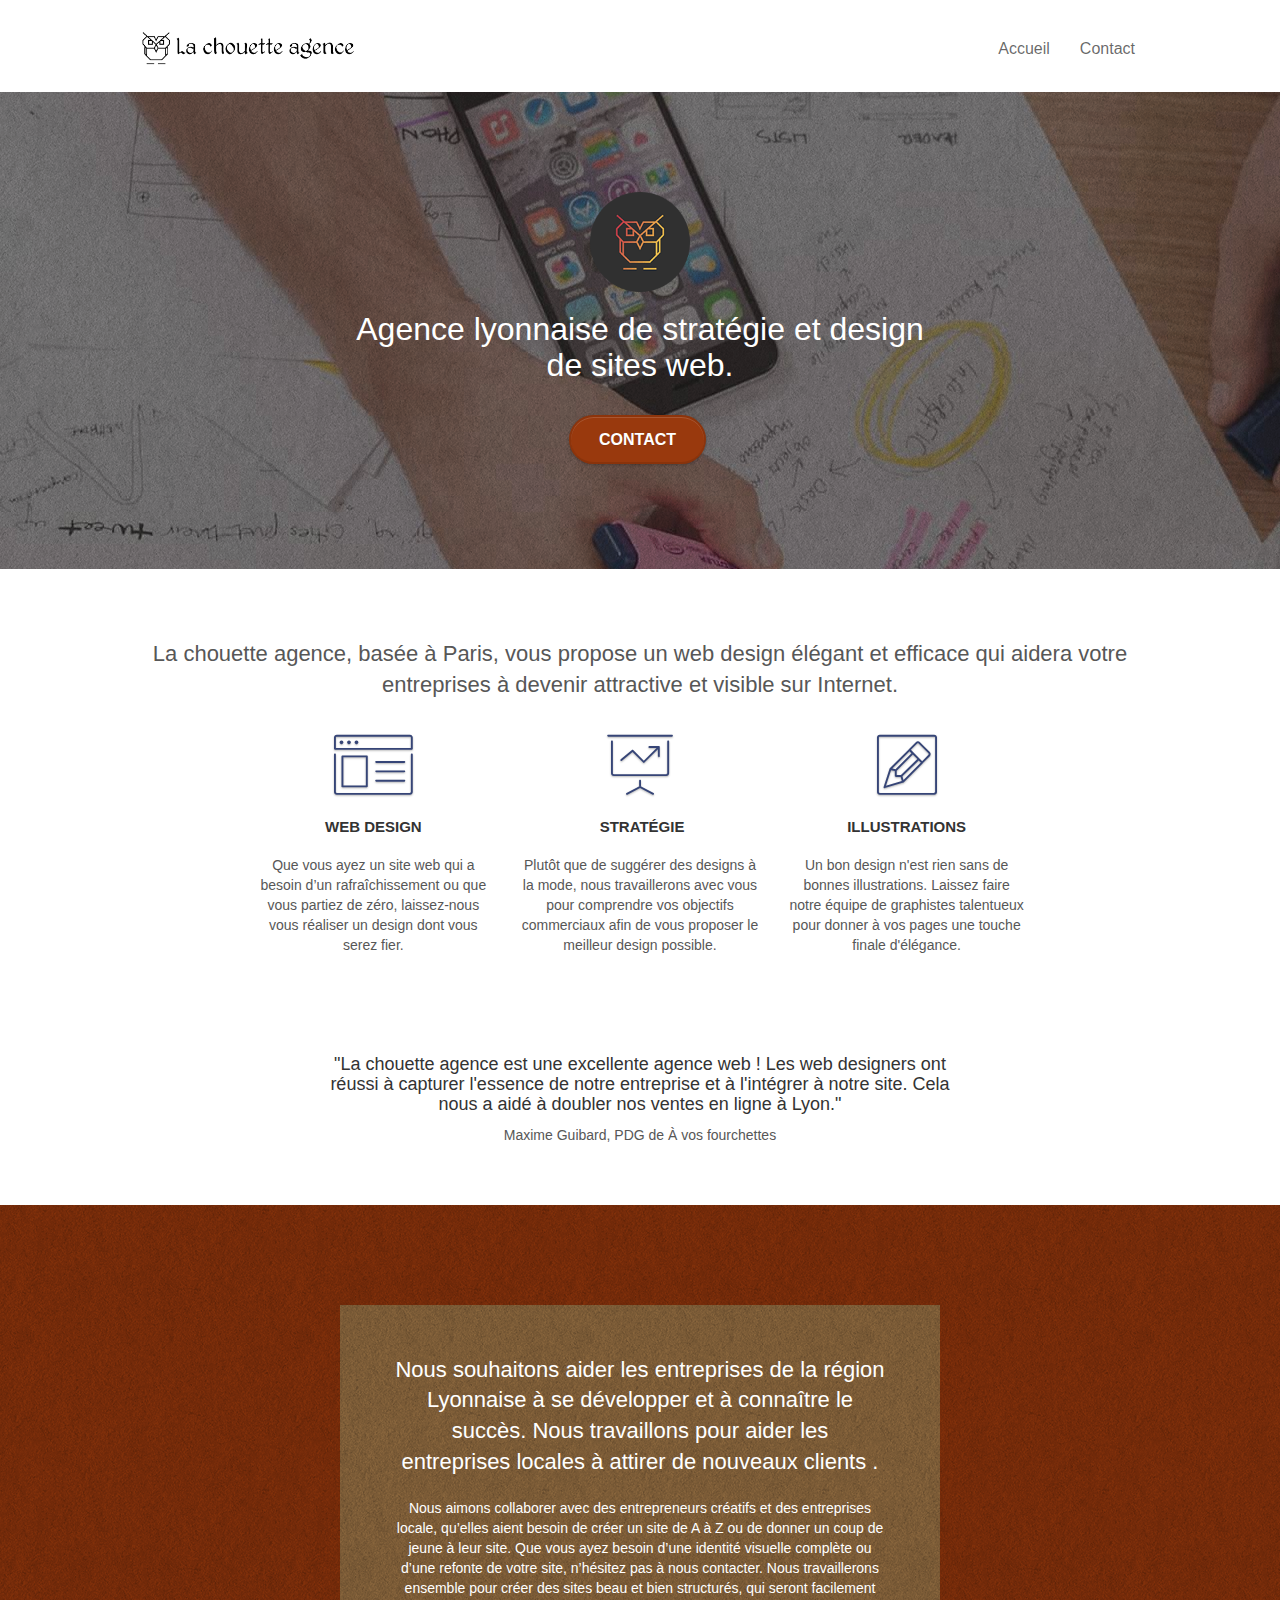
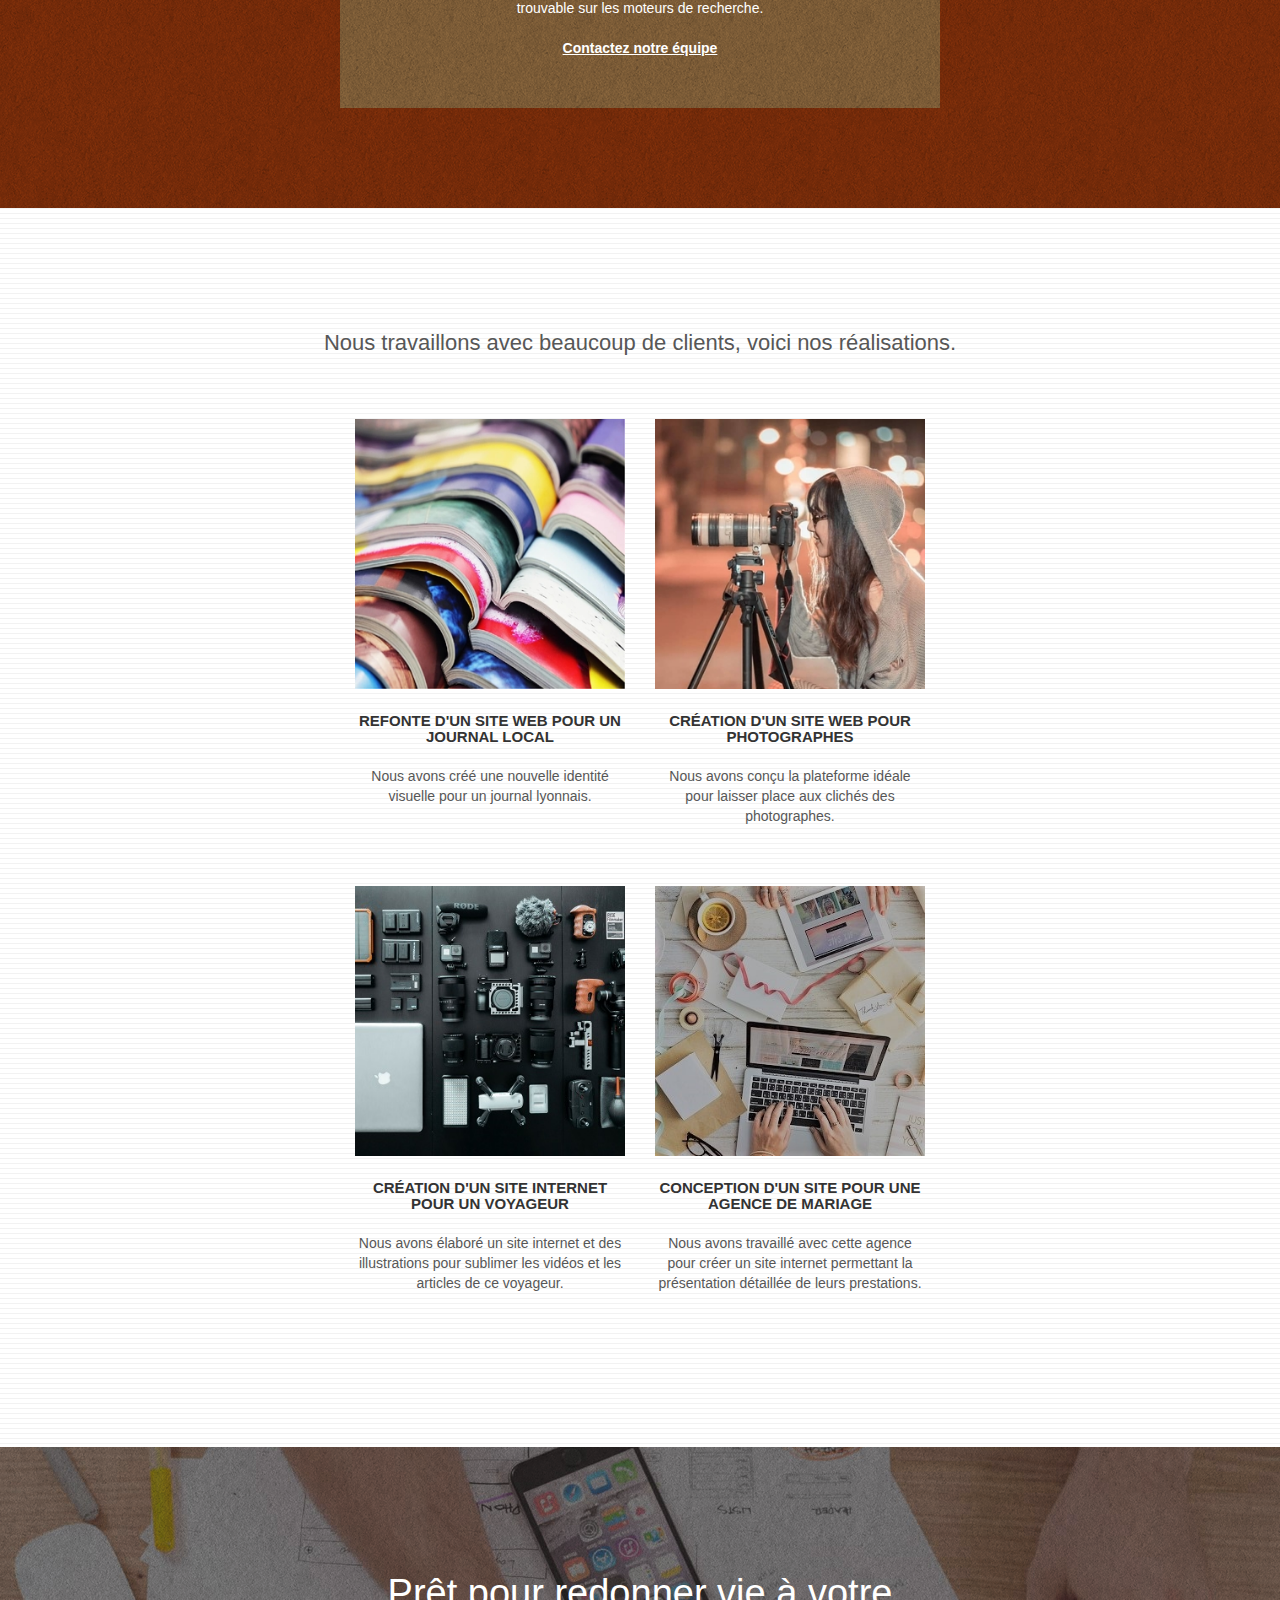
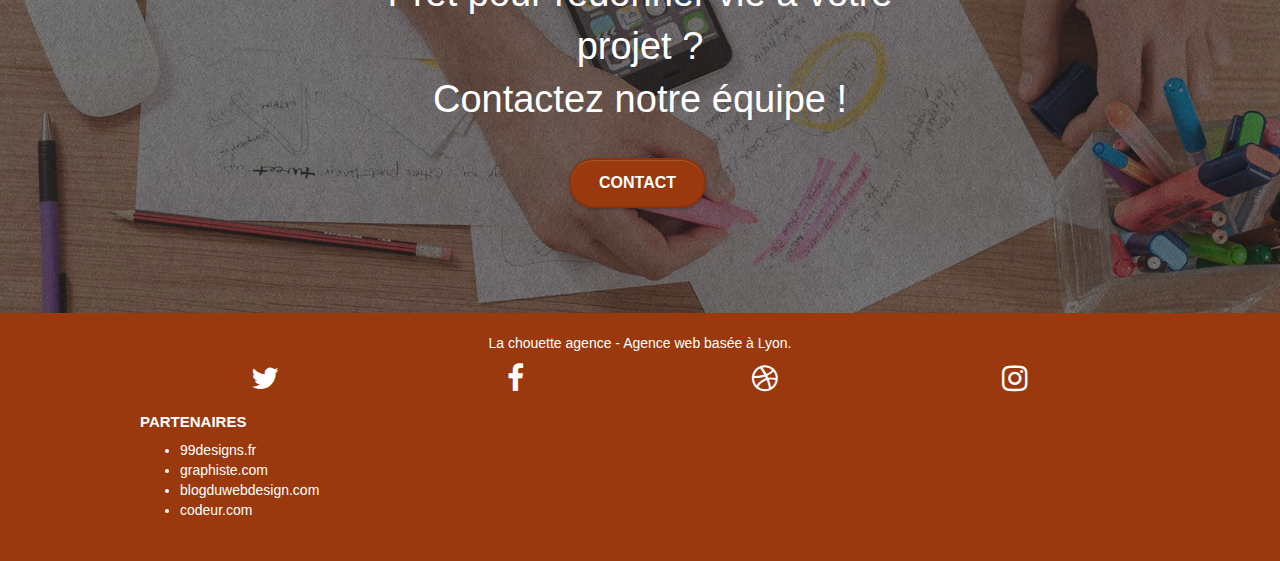
==== commit 243b40ca: "Contrasts" ====
--- a/index.html
+++ b/index.html
@@ -14,7 +14,7 @@
 	<link rel="stylesheet" type="text/css" href="style.min.css">
 	<link rel="stylesheet" type="text/css" href="./css/font-awesome.min.css">
 	<link rel="stylesheet" type="text/css" href="./css/et-line.min.css">
-	
+	<link rel="stylesheet" type="text/css" href="./css/id.css">
     
 	<script defer src="./js/jquery-2.1.0.min.js"></script>
 	<script defer src="./js/bootstrap.min.js"></script>
@@ -47,12 +47,12 @@
 			<div class="collapse navbar-collapse navbar-1 special-dropdown-nav">
 				<ul class="site-navigation nav navbar-nav">
 					<li>
-						<a href="index.html">Accueil</a>
+						<a alt="Accueil." href="index.html">Accueil</a>
 					</li>
 					<li>
 					</li>
 					<li>
-						<a href="contact.html">Contact</a>
+						<a alt="Contact" href="contact.html">Contact</a>
 					</li>
 				</ul>
 			</div>
@@ -159,7 +159,7 @@
 		</div>
 		<div class="row tight-width-whitespace portfolio-row">
 			<div class="col-sm-6">
-				<a href="#" data-lightbox="img/1.jpg" data-gallery-id="gallery-1" data-caption="Refonte d'un site web pour un journal local" data-frame="snapshot-lb"><img src="img/1.jpg" class="center-block img-responsive portfolio-thumb" alt="Présentation esthétique de magazines ouverts sur une table." /></a>
+				<a alt="Site du journal local" href="#" data-lightbox="img/1.jpg" data-gallery-id="gallery-1" data-caption="Refonte d'un site web pour un journal local" data-frame="snapshot-lb"><img src="img/1.jpg" class="center-block img-responsive portfolio-thumb" alt="Présentation esthétique de magazines ouverts sur une table." /></a>
 				<h3 class="mg-md text-center">
 					Refonte d'un site web pour un journal local
 				</h3>
@@ -168,7 +168,7 @@
 				</p>
 			</div>
 			<div class="col-sm-6">
-				<a href="#" data-lightbox="img/2.jpg" data-gallery-id="gallery-1" data-caption="Création d'un site web pour photographes" data-frame="snapshot-lb"><img src="img/2.jpg" class="center-block img-responsive portfolio-thumb" alt="Vue de profil d'une photographe utilisant son appareil avec objectif et trépied de nuit." /></a>
+				<a alt="Site du photographe" href="#" data-lightbox="img/2.jpg" data-gallery-id="gallery-1" data-caption="Création d'un site web pour photographes" data-frame="snapshot-lb"><img src="img/2.jpg" class="center-block img-responsive portfolio-thumb" alt="Vue de profil d'une photographe utilisant son appareil avec objectif et trépied de nuit." /></a>
 				<h3 class="mg-md text-center">
 					Création d'un site web pour photographes
 				</h3>
@@ -179,7 +179,7 @@
 		</div>
 		<div class="row tight-width-whitespace portfolio-row">
 			<div class="col-sm-6">
-				<a href="#" data-lightbox="img/3.jpg" data-gallery-id="gallery-1" data-caption="Création d'un site internet pour un voyageur" data-frame="snapshot-lb"><img src="img/3.jpg" class="center-block img-responsive portfolio-thumb" alt="Vue du dessus d'une table noire où sont organisés les différents outils du voyageur : drone, portable, micro..."/></a>
+				<a alt="Site du voyageur" href="#" data-lightbox="img/3.jpg" data-gallery-id="gallery-1" data-caption="Création d'un site internet pour un voyageur" data-frame="snapshot-lb"><img src="img/3.jpg" class="center-block img-responsive portfolio-thumb" alt="Vue du dessus d'une table noire où sont organisés les différents outils du voyageur."/></a>
 				<h3 class="mg-md text-center">
 					Création d'un site internet pour un voyageur
 				</h3>
@@ -188,7 +188,7 @@
 				</p>
 			</div>
 			<div class="col-sm-6">
-				<a href="#" data-lightbox="img/4.jpg" data-gallery-id="gallery-1" data-caption="Conception d'un site pour une agence de mariage" data-frame="snapshot-lb"><img src="img/4.jpg" class="center-block img-responsive portfolio-thumb" alt="Vue du dessus d'une table de craft avec deux paires de main utilisant le matériel : ordinateur portable, maquette..." /></a>
+				<a alt="Site de l'agence de mariage" href="#" data-lightbox="img/4.jpg" data-gallery-id="gallery-1" data-caption="Conception d'un site pour une agence de mariage" data-frame="snapshot-lb"><img src="img/4.jpg" class="center-block img-responsive portfolio-thumb" alt="Vue du dessus d'une table de craft avec deux paires de main utilisant le matériel." /></a>
 				<h3 class="mg-md text-center">
 					Conception d'un site pour une agence de mariage
 				</h3>
@@ -204,12 +204,14 @@
 <!-- bloc-5-cta -->
 <div class="bloc bgc-dark-slate-blue bg-banniere d-bloc bloc-bg-texture texture-paper" id="bloc-5-cta">
 	<div class="container bloc-lg">
-		<div class="row">
-			<h2 class="mg-md text-center tc-white">
-				Prêt pour redonner vie à votre projet ?<br>Contactez notre équipe !
-			</h2>
-			<div class="col-sm-12 text-center">
-				<a href="contact.html" class="btn btn-atomic-tangerine btn-clean btn-rd btn-lg cta-hero">Contact</a>
+		<div class="row tight-width-whitespace">
+			<div class="col-sm-12">
+				<h2 class="text-center hero-bloc-text tc-white">
+					Prêt pour redonner vie à votre projet ?<br>Contactez notre équipe !
+				</h2>
+				<div class="col-sm-12 text-center">
+					<a alt="Contact" href="contact.html" class="btn btn-atomic-tangerine btn-clean btn-rd btn-lg cta-hero">Contact</a>
+				</div>
 			</div>
 		</div>
 	</div>
@@ -228,34 +230,34 @@
 					<div class="social_cont">
 						<div class="col-sm-3">
 							<div class="text-center">
-								<a class="social" href="index.html"><span class="fa fa-twitter icon-md"></span></a>
-							</div>
-						</div>
-						<div class="col-sm-3">
-							<div class="text-center">
-								<a class="social" href="index.html"><span class="fa fa-facebook icon-md"></span></a>
-							</div>
-						</div>
-						<div class="col-sm-3">
-							<div class="text-center">
-								<a class="social" href="index.html"><span class="fa fa-dribbble icon-md"></span></a>
-							</div>
-						</div>
-						<div class="col-sm-3">
-							<div class="text-center">
-								<a class="social" href="index.html"><span class="fa fa-instagram icon-md"></span></a>
+								<a class="social" alt="Twitter" href="index.html"><span class="fa fa-twitter icon-md"></span></a>
+							</div>
+						</div>
+						<div class="col-sm-3">
+							<div class="text-center">
+								<a class="social" alt="Facebook" href="index.html"><span class="fa fa-facebook icon-md"></span></a>
+							</div>
+						</div>
+						<div class="col-sm-3">
+							<div class="text-center">
+								<a class="social" alt="Dribbble" href="index.html"><span class="fa fa-dribbble icon-md"></span></a>
+							</div>
+						</div>
+						<div class="col-sm-3">
+							<div class="text-center">
+								<a class="social" alt="Instagram" href="index.html"><span class="fa fa-instagram icon-md"></span></a>
 							</div>
 						</div>
 					</div>
 				</div>
 				<div class="row">
-					<div class="col-sm-4">
-						Partenaires
+					<div id="partners" class="col-sm-4">
+						<h3 class="white">Partenaires</h3>
 							<ul>
-								<li><a href="https://99designs.fr/">99designs.fr</a></li>
-								<li><a href="https://graphiste.com/">graphiste.com</a></li>
-								<li><a href="https://www.blogduwebdesign.com/">blogduwebdesign.com</a></li>
-								<li><a href="https://www.codeur.com/">codeur.com</a></li>
+								<li><a alt="Partenaire 99designs.fr" href="https://99designs.fr/">99designs.fr</a></li>
+								<li><a alt="Partenaire graphiste.com" href="https://graphiste.com/">graphiste.com</a></li>
+								<li><a alt="Partenaire blogduwebdesign.com" href="https://www.blogduwebdesign.com/">blogduwebdesign.com</a></li>
+								<li><a alt="Partenaire codeur.com" href="https://www.codeur.com/">codeur.com</a></li>
 							</ul>		
 					</div>
 				</div>
--- a/style.min.css
+++ b/style.min.css
@@ -114,7 +114,7 @@
 .d-bloc h5 a,
 .d-bloc h6 a,
 .d-bloc p a {
-    color: rgba(255, 255, 255, 0.6);
+    color: #ffffff;
 }
 .d-bloc .a-btn:hover,
 .d-bloc .navbar a:hover,
@@ -555,7 +555,7 @@
 p {
     font-family: helvetica;
     font-weight: 400;
-    color: #575757 !important;
+    color: #575757;
 }
 .container {
     max-width: 1000px;
@@ -657,13 +657,13 @@
     background-color: #364577;
 }
 .bgc-atomic-tangerine {
-    background-color: #f3976c;
+    background-color: #99390d;
 }
 .tc-white {
     color: #fff !important;
 }
 .btn-atomic-tangerine {
-    background: #f3976c;
+    background: #99390d;
     color: #fff !important;
 }
 .btn-atomic-tangerine:hover {
@@ -677,7 +677,7 @@
     color: #ccc !important;
 }
 .ltc-atomic-tangerine {
-    color: #f3976c !important;
+    color: #99390d !important;
 }
 .ltc-atomic-tangerine:hover {
     color: #c27956 !important;
@@ -906,3 +906,15 @@
         text-align: center;
     }
 }
+
+.z-index__0 {
+    z-index: 0;
+}
+
+.z-index__1 {
+    z-index: 1;
+}
+
+.z-index__2 {
+    z-index: 2;
+}--- a/css/id.css
+++ b/css/id.css
@@ -0,0 +1,21 @@
+#partners {
+	color: white;
+	margin-bottom: 1.5em;
+}
+
+#partners ul {
+	margin: 0;
+	border: none;
+}
+
+#partners li {
+	margin: 0;
+}
+
+#partners li a:link {
+	color: white;
+}
+
+#partners li a:visited {
+	color: #f3d6ab;
+}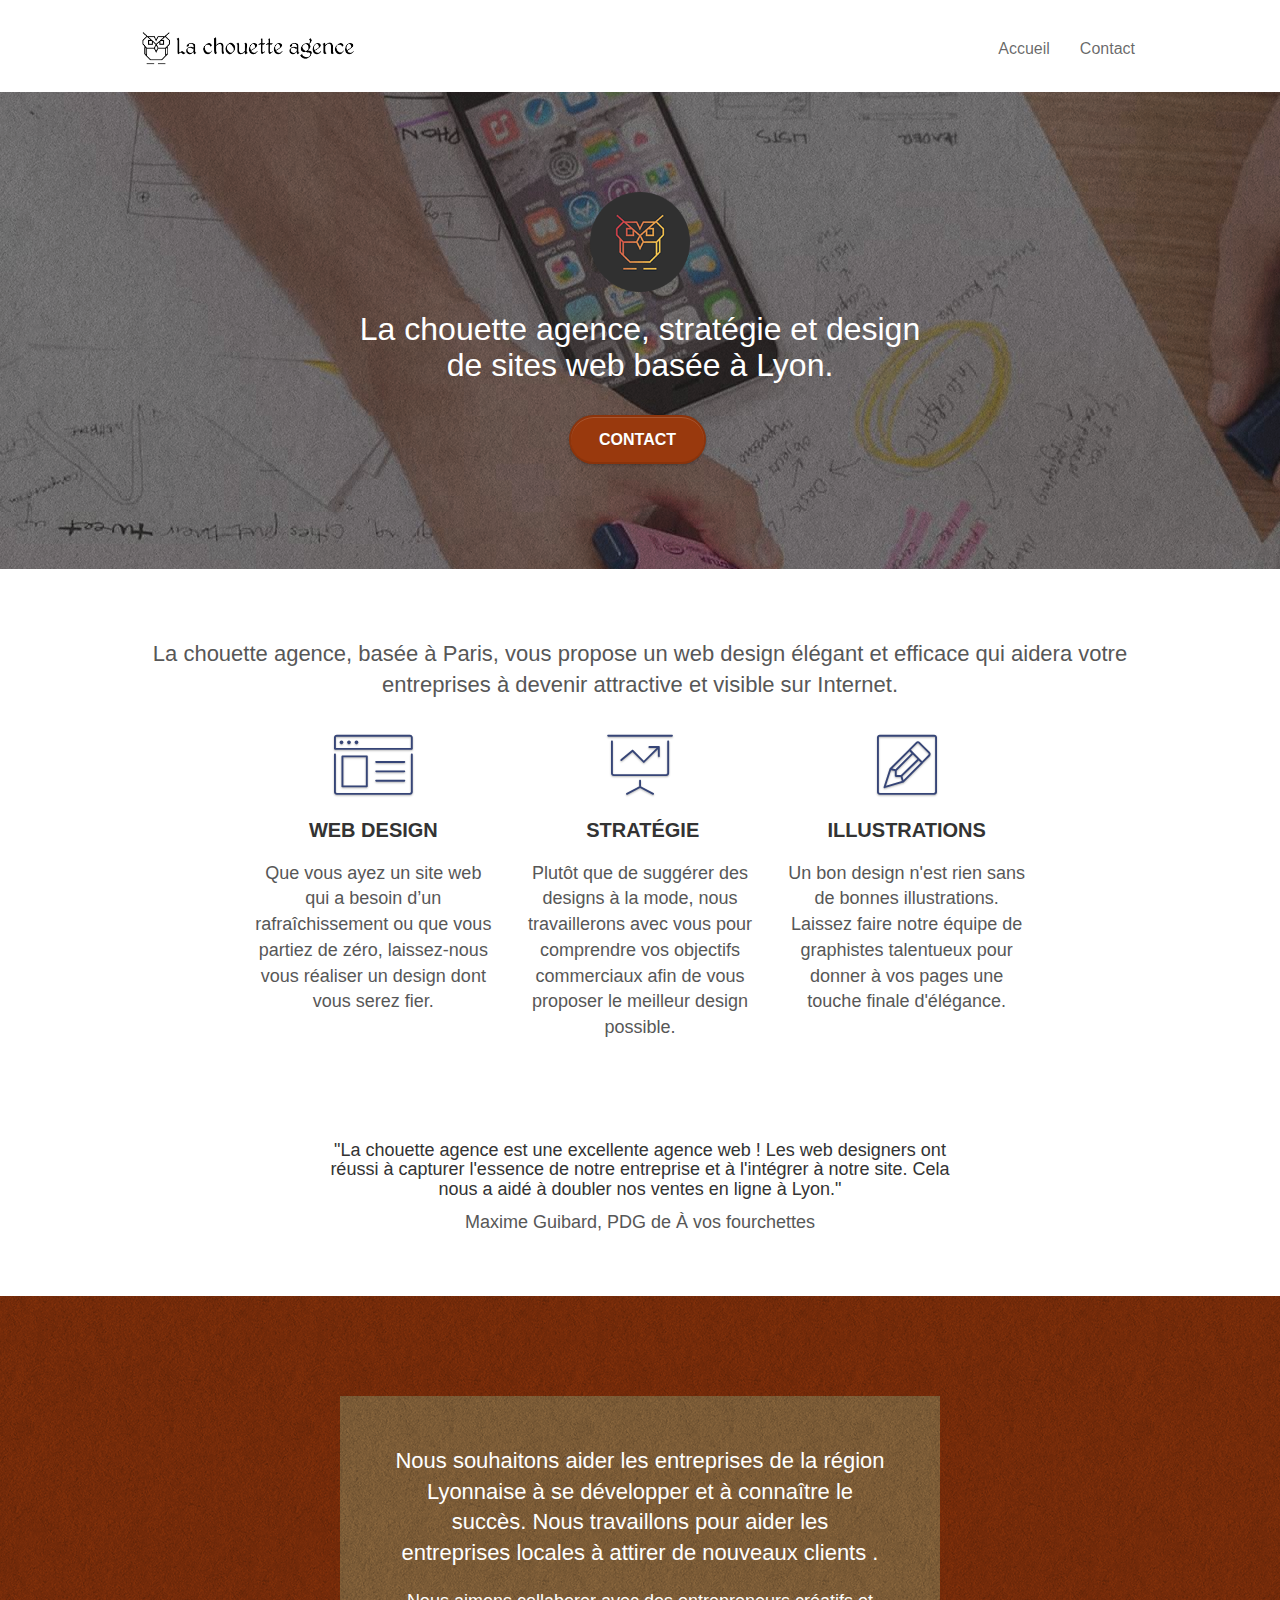
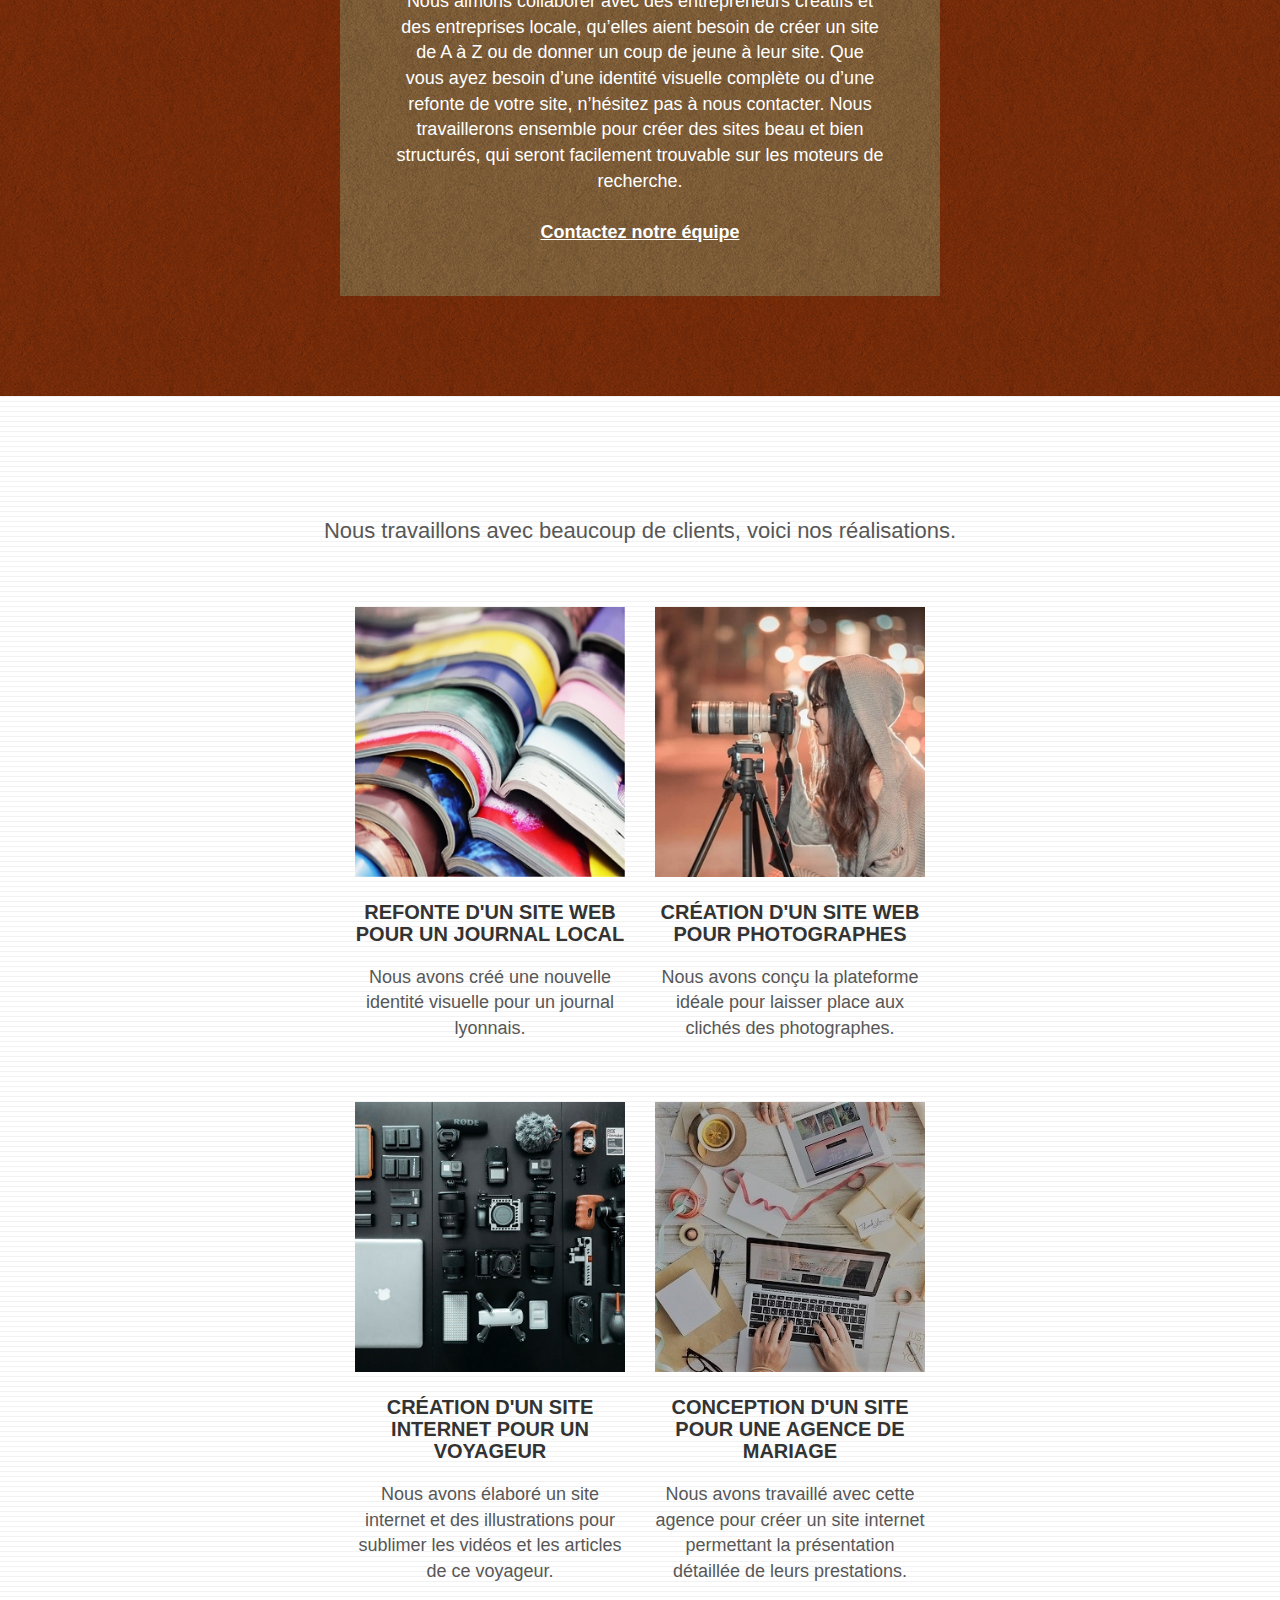
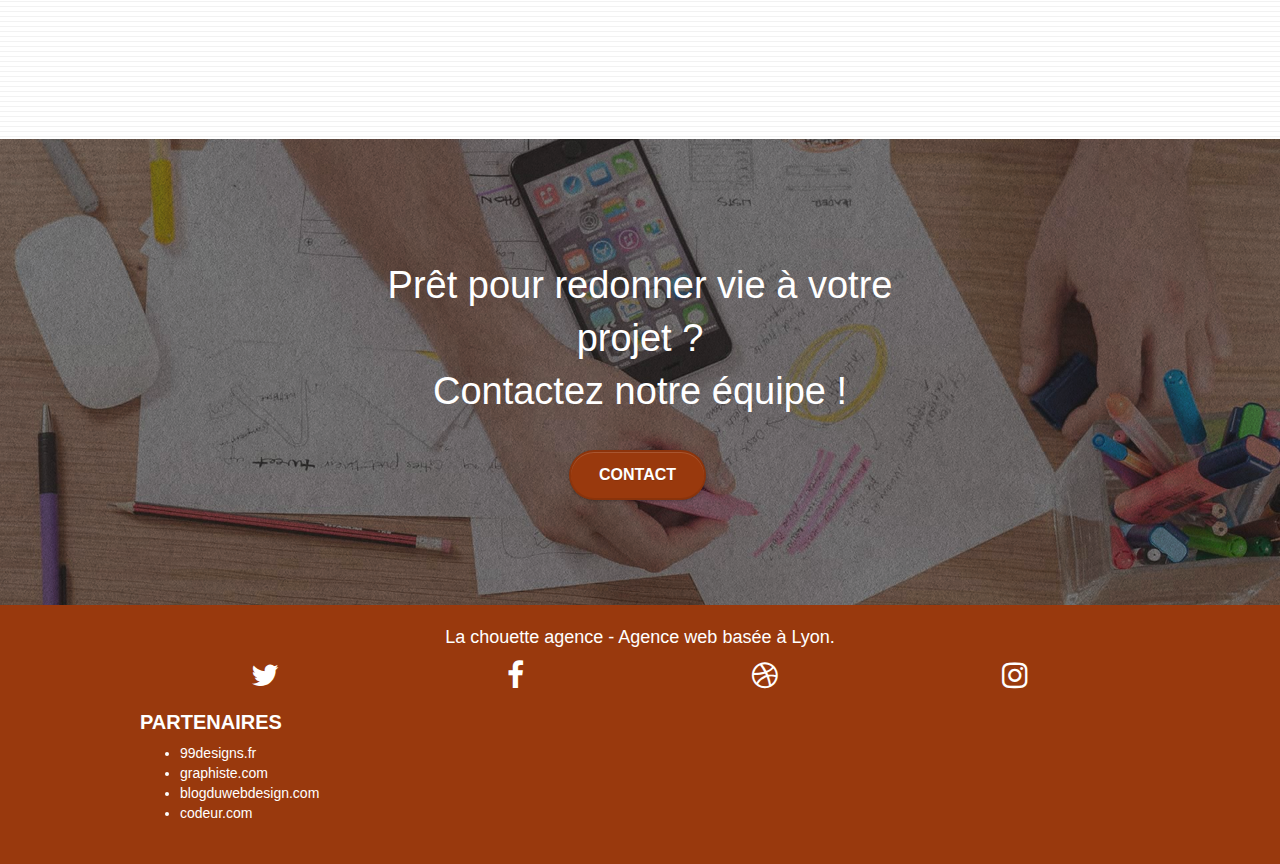
==== commit 26262927: "W3C" ====
--- a/index.html
+++ b/index.html
@@ -1,4 +1,4 @@
-<!doctype html>
+﻿<!DOCTYPE html>
 <html lang="FR-fr">
 <head>
 
@@ -47,12 +47,12 @@
 			<div class="collapse navbar-collapse navbar-1 special-dropdown-nav">
 				<ul class="site-navigation nav navbar-nav">
 					<li>
-						<a alt="Accueil." href="index.html">Accueil</a>
+						<a href="index.html">Accueil</a>
 					</li>
 					<li>
 					</li>
 					<li>
-						<a alt="Contact" href="contact.html">Contact</a>
+						<a href="contact.html">Contact</a>
 					</li>
 				</ul>
 			</div>
@@ -68,7 +68,7 @@
 			<div class="col-sm-12">
 				<img src="img/logo.png" class="center-block image-resize-mode" width="100" alt="Une chouette de face, logo de la chouette agence." />
 				<h1 class="text-center hero-bloc-text tc-white ">
-					Agence lyonnaise de stratégie et design de sites web.
+					La chouette agence,	stratégie et design de sites web basée à Lyon.
 				</h1>
 				<div class="text-center">
 					<a href="contact.html" class="btn btn-lg btn-clean btn-rd cta-hero btn-atomic-tangerine" id="cta-hero">Contact</a>
@@ -159,7 +159,7 @@
 		</div>
 		<div class="row tight-width-whitespace portfolio-row">
 			<div class="col-sm-6">
-				<a alt="Site du journal local" href="#" data-lightbox="img/1.jpg" data-gallery-id="gallery-1" data-caption="Refonte d'un site web pour un journal local" data-frame="snapshot-lb"><img src="img/1.jpg" class="center-block img-responsive portfolio-thumb" alt="Présentation esthétique de magazines ouverts sur une table." /></a>
+				<a href="#" data-lightbox="img/1.jpg" data-gallery-id="gallery-1" data-caption="Refonte d'un site web pour un journal local" data-frame="snapshot-lb"><img src="img/1.jpg" class="center-block img-responsive portfolio-thumb" alt="Présentation esthétique de magazines ouverts sur une table." /></a>
 				<h3 class="mg-md text-center">
 					Refonte d'un site web pour un journal local
 				</h3>
@@ -168,7 +168,7 @@
 				</p>
 			</div>
 			<div class="col-sm-6">
-				<a alt="Site du photographe" href="#" data-lightbox="img/2.jpg" data-gallery-id="gallery-1" data-caption="Création d'un site web pour photographes" data-frame="snapshot-lb"><img src="img/2.jpg" class="center-block img-responsive portfolio-thumb" alt="Vue de profil d'une photographe utilisant son appareil avec objectif et trépied de nuit." /></a>
+				<a href="#" data-lightbox="img/2.jpg" data-gallery-id="gallery-1" data-caption="Création d'un site web pour photographes" data-frame="snapshot-lb"><img src="img/2.jpg" class="center-block img-responsive portfolio-thumb" alt="Vue de profil d'une photographe utilisant son appareil avec objectif et trépied de nuit." /></a>
 				<h3 class="mg-md text-center">
 					Création d'un site web pour photographes
 				</h3>
@@ -179,7 +179,7 @@
 		</div>
 		<div class="row tight-width-whitespace portfolio-row">
 			<div class="col-sm-6">
-				<a alt="Site du voyageur" href="#" data-lightbox="img/3.jpg" data-gallery-id="gallery-1" data-caption="Création d'un site internet pour un voyageur" data-frame="snapshot-lb"><img src="img/3.jpg" class="center-block img-responsive portfolio-thumb" alt="Vue du dessus d'une table noire où sont organisés les différents outils du voyageur."/></a>
+				<a href="#" data-lightbox="img/3.jpg" data-gallery-id="gallery-1" data-caption="Création d'un site internet pour un voyageur" data-frame="snapshot-lb"><img src="img/3.jpg" class="center-block img-responsive portfolio-thumb" alt="Vue du dessus d'une table noire où sont organisés les différents outils du voyageur."/></a>
 				<h3 class="mg-md text-center">
 					Création d'un site internet pour un voyageur
 				</h3>
@@ -188,7 +188,7 @@
 				</p>
 			</div>
 			<div class="col-sm-6">
-				<a alt="Site de l'agence de mariage" href="#" data-lightbox="img/4.jpg" data-gallery-id="gallery-1" data-caption="Conception d'un site pour une agence de mariage" data-frame="snapshot-lb"><img src="img/4.jpg" class="center-block img-responsive portfolio-thumb" alt="Vue du dessus d'une table de craft avec deux paires de main utilisant le matériel." /></a>
+				<a href="#" data-lightbox="img/4.jpg" data-gallery-id="gallery-1" data-caption="Conception d'un site pour une agence de mariage" data-frame="snapshot-lb"><img src="img/4.jpg" class="center-block img-responsive portfolio-thumb" alt="Vue du dessus d'une table de craft avec deux paires de main utilisant le matériel." /></a>
 				<h3 class="mg-md text-center">
 					Conception d'un site pour une agence de mariage
 				</h3>
@@ -210,7 +210,7 @@
 					Prêt pour redonner vie à votre projet ?<br>Contactez notre équipe !
 				</h2>
 				<div class="col-sm-12 text-center">
-					<a alt="Contact" href="contact.html" class="btn btn-atomic-tangerine btn-clean btn-rd btn-lg cta-hero">Contact</a>
+					<a href="contact.html" class="btn btn-atomic-tangerine btn-clean btn-rd btn-lg cta-hero">Contact</a>
 				</div>
 			</div>
 		</div>
@@ -230,22 +230,22 @@
 					<div class="social_cont">
 						<div class="col-sm-3">
 							<div class="text-center">
-								<a class="social" alt="Twitter" href="index.html"><span class="fa fa-twitter icon-md"></span></a>
-							</div>
-						</div>
-						<div class="col-sm-3">
-							<div class="text-center">
-								<a class="social" alt="Facebook" href="index.html"><span class="fa fa-facebook icon-md"></span></a>
-							</div>
-						</div>
-						<div class="col-sm-3">
-							<div class="text-center">
-								<a class="social" alt="Dribbble" href="index.html"><span class="fa fa-dribbble icon-md"></span></a>
-							</div>
-						</div>
-						<div class="col-sm-3">
-							<div class="text-center">
-								<a class="social" alt="Instagram" href="index.html"><span class="fa fa-instagram icon-md"></span></a>
+								<a class="social" href="index.html"><span class="fa fa-twitter icon-md"></span></a>
+							</div>
+						</div>
+						<div class="col-sm-3">
+							<div class="text-center">
+								<a class="social" href="index.html"><span class="fa fa-facebook icon-md"></span></a>
+							</div>
+						</div>
+						<div class="col-sm-3">
+							<div class="text-center">
+								<a class="social" href="index.html"><span class="fa fa-dribbble icon-md"></span></a>
+							</div>
+						</div>
+						<div class="col-sm-3">
+							<div class="text-center">
+								<a class="social" href="index.html"><span class="fa fa-instagram icon-md"></span></a>
 							</div>
 						</div>
 					</div>
@@ -254,10 +254,10 @@
 					<div id="partners" class="col-sm-4">
 						<h3 class="white">Partenaires</h3>
 							<ul>
-								<li><a alt="Partenaire 99designs.fr" href="https://99designs.fr/">99designs.fr</a></li>
-								<li><a alt="Partenaire graphiste.com" href="https://graphiste.com/">graphiste.com</a></li>
-								<li><a alt="Partenaire blogduwebdesign.com" href="https://www.blogduwebdesign.com/">blogduwebdesign.com</a></li>
-								<li><a alt="Partenaire codeur.com" href="https://www.codeur.com/">codeur.com</a></li>
+								<li><a href="https://99designs.fr/">99designs.fr</a></li>
+								<li><a href="https://graphiste.com/">graphiste.com</a></li>
+								<li><a href="https://www.blogduwebdesign.com/">blogduwebdesign.com</a></li>
+								<li><a href="https://www.codeur.com/">codeur.com</a></li>
 							</ul>		
 					</div>
 				</div>
--- a/style.min.css
+++ b/style.min.css
@@ -1,4 +1,4 @@
-body {
+﻿body {
     margin: 0;
     padding: 0;
     background: #fff;
@@ -576,7 +576,7 @@
     margin: auto auto auto auto;
 }
 p {
-    font-size: 14px;
+    font-size: 18px;
 }
 .tight-width-whitespace {
     max-width: 600px;
@@ -609,7 +609,7 @@
     line-height: 1.4em;
 }
 h3 {
-    font-size: 15px;
+    font-size: 20px;
     text-transform: uppercase;
     font-weight: 700;
     color: #333 !important;
@@ -742,8 +742,8 @@
         position: relative;
     }
     .bloc {
-        padding-left: constant(safe-area-inset-left);
-        padding-right: constant(safe-area-inset-right);
+        padding-left: 10px;
+        padding-right: 10px;
     }
     .bloc-group,
     .bloc-group .bloc {
@@ -753,8 +753,8 @@
     .bloc-fill-screen .fill-bloc-bottom-edge,
     .bloc-fill-screen .fill-bloc-top-edge {
         padding: 0 20px;
-        padding-left: constant(safe-area-inset-left);
-        padding-right: constant(safe-area-inset-right);
+        padding-left: 10px;
+        padding-right: 10px;
     }
 }
 @media (max-width: 767px) {
@@ -906,15 +906,3 @@
         text-align: center;
     }
 }
-
-.z-index__0 {
-    z-index: 0;
-}
-
-.z-index__1 {
-    z-index: 1;
-}
-
-.z-index__2 {
-    z-index: 2;
-}--- a/css/id.css
+++ b/css/id.css
@@ -1,4 +1,4 @@
-#partners {
+﻿#partners {
 	color: white;
 	margin-bottom: 1.5em;
 }
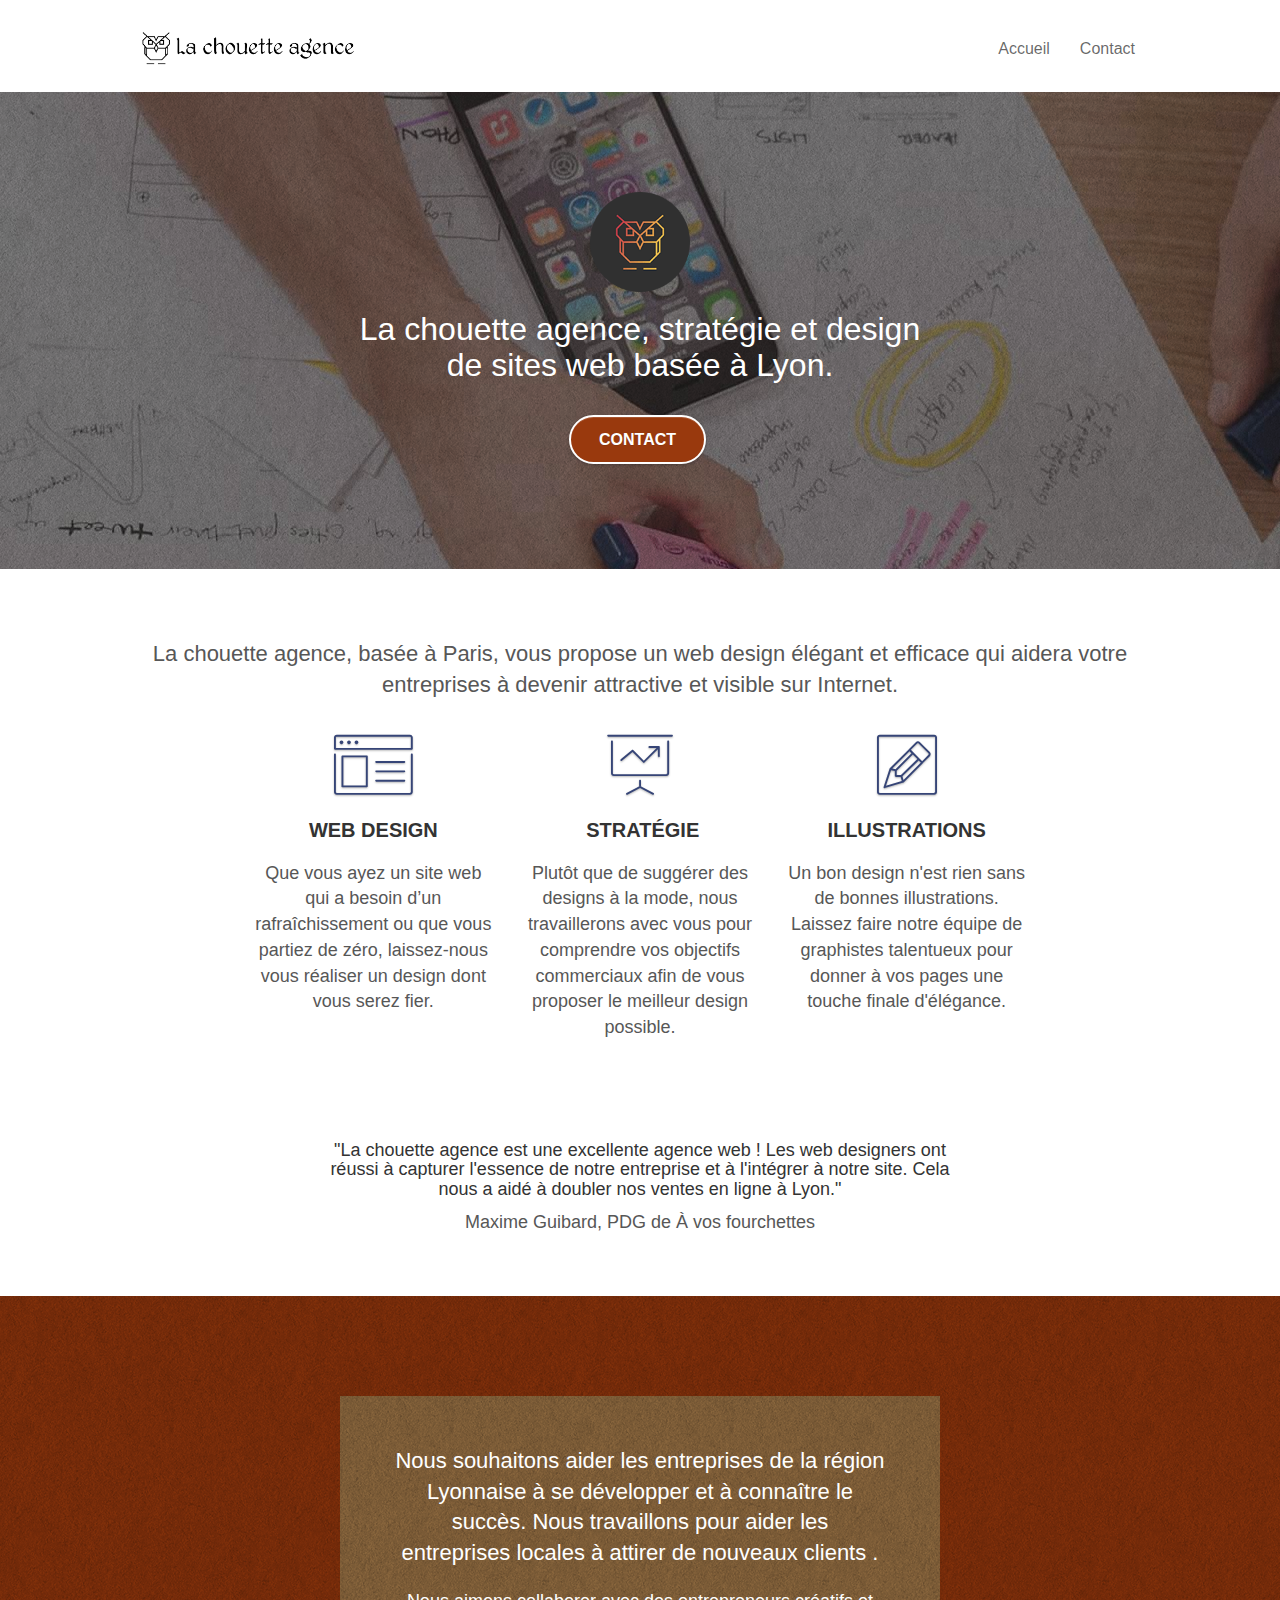
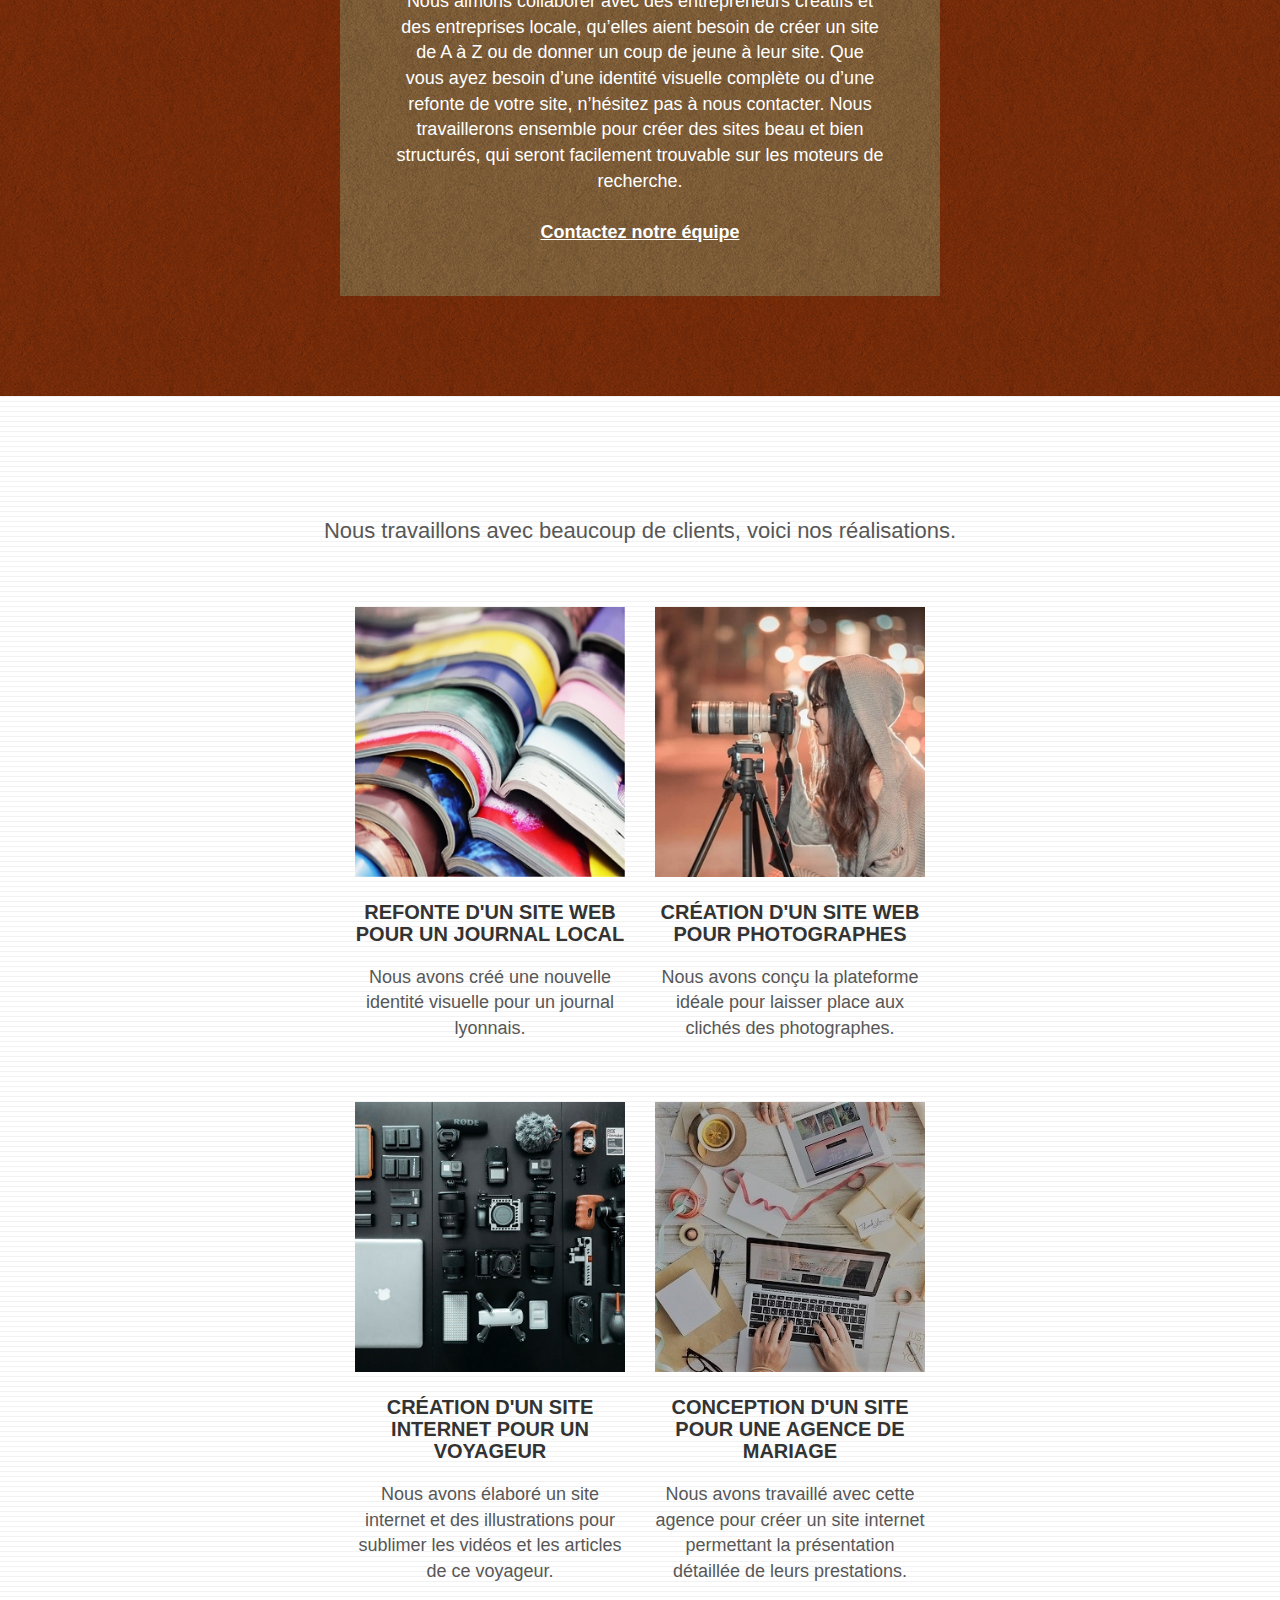
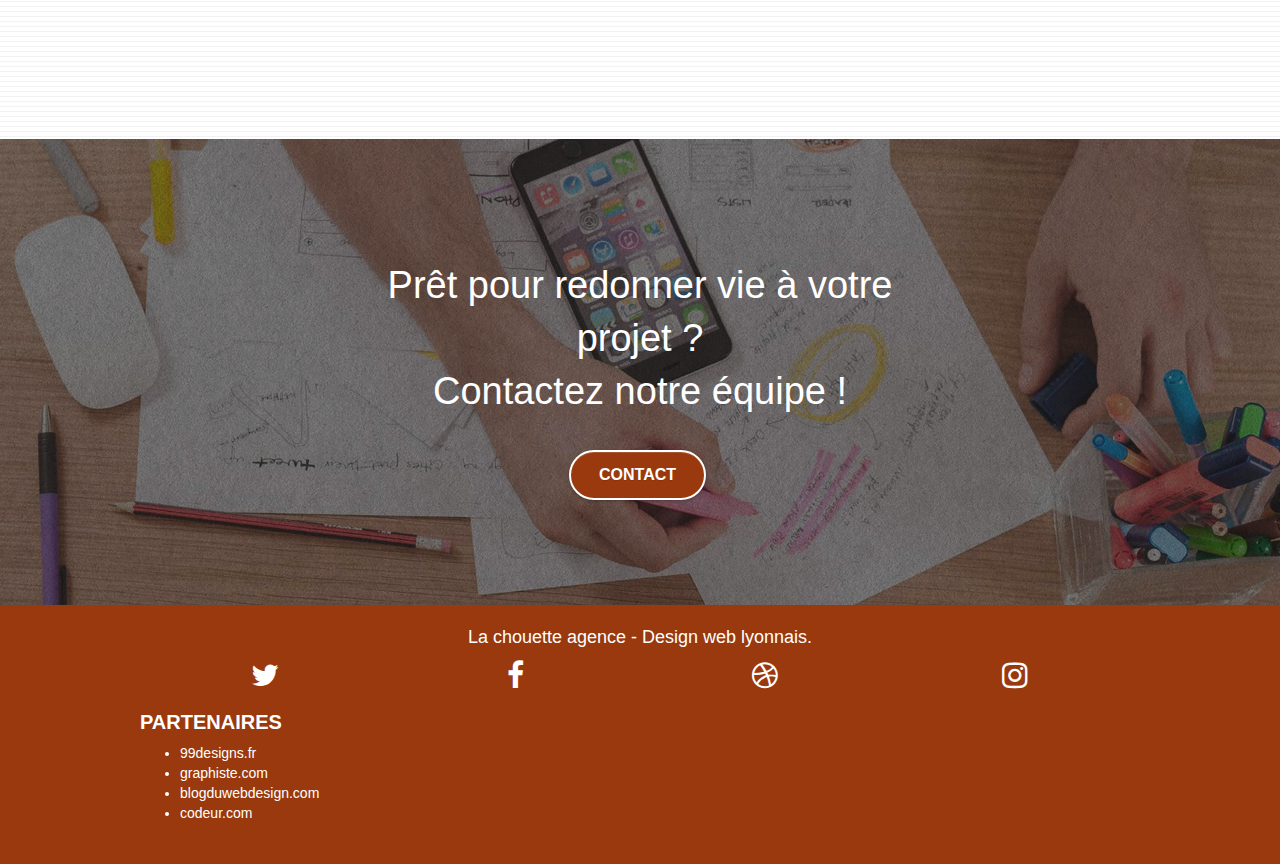
==== commit 1a6daaaa: "Optim txt" ====
--- a/index.html
+++ b/index.html
@@ -16,11 +16,11 @@
 	<link rel="stylesheet" type="text/css" href="./css/et-line.min.css">
 	<link rel="stylesheet" type="text/css" href="./css/id.css">
     
-	<script defer src="./js/jquery-2.1.0.min.js"></script>
-	<script defer src="./js/bootstrap.min.js"></script>
-	<script defer src="./js/blocs.min.js"></script>
-	<script defer src="./js/jquery.touchSwipe.min.js"></script>
-	<script defer src="./js/gmaps.min.js"></script>
+	<script src="./js/jquery-2.1.0.min.js"></script>
+	<script src="./js/bootstrap.min.js"></script>
+	<script src="./js/blocs.min.js"></script>
+	<script src="./js/jquery.touchSwipe.min.js"></script>
+	<script src="./js/gmaps.min.js"></script>
 
 
     
@@ -224,7 +224,7 @@
 		<div class="row">
 			<div class="col-sm-12">
 				<p class="text-center white">
-					La chouette agence - Agence web basée à Lyon.<br>
+					La chouette agence - Design web lyonnais.<br>
 				</p>
 				<div class="row row-no-gutters social">
 					<div class="social_cont">
--- a/style.min.css
+++ b/style.min.css
@@ -399,8 +399,7 @@
     border-radius: 40px;
 }
 .btn-clean {
-    border: 2px solid rgba(0, 0, 0, 0.08);
-    border-bottom-color: rgba(0, 0, 0, 0.1);
+    border: 2px solid rgb(255, 255, 255);
     text-shadow: 0 1px 0 rgba(0, 0, 1, 0.1);
     box-shadow: 0 1px 3px rgba(0, 0, 1, 0.25), inset 0 1px 0 0 rgba(255, 255, 255, 0.15);
 }
